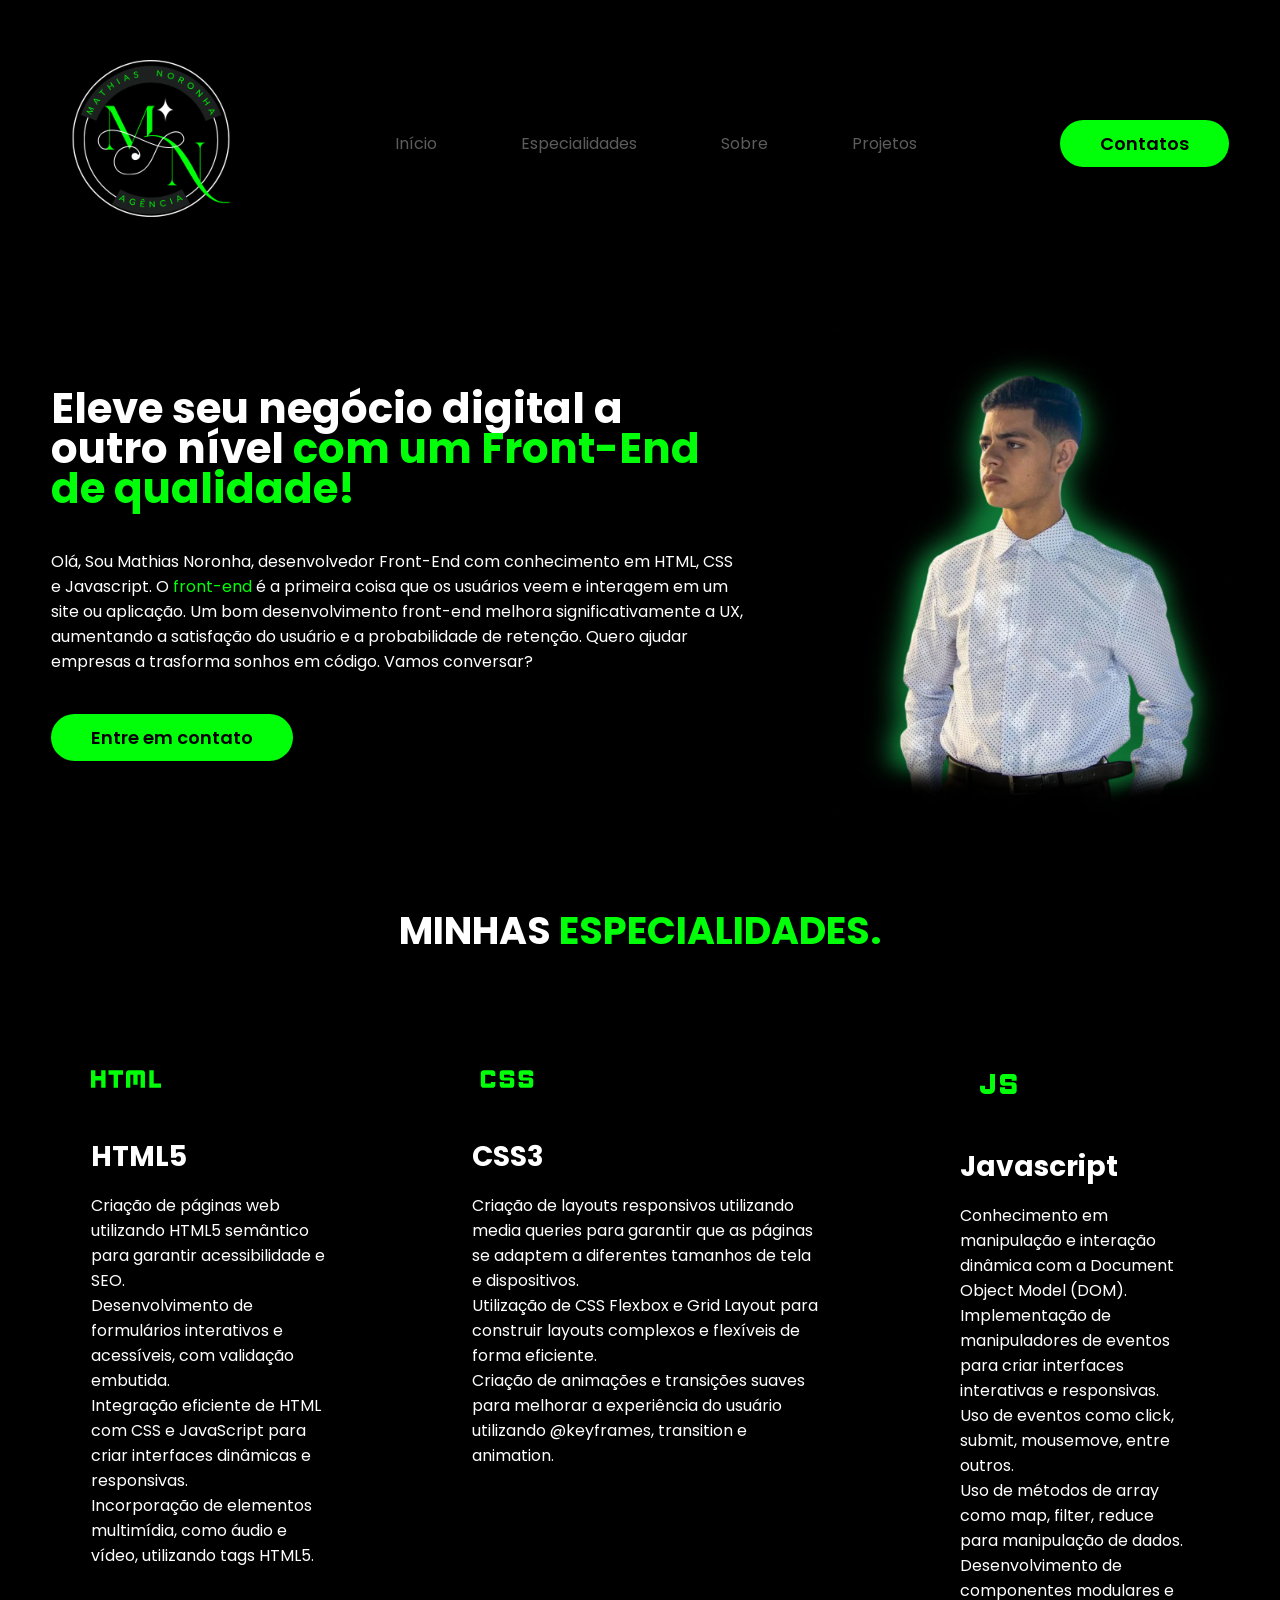
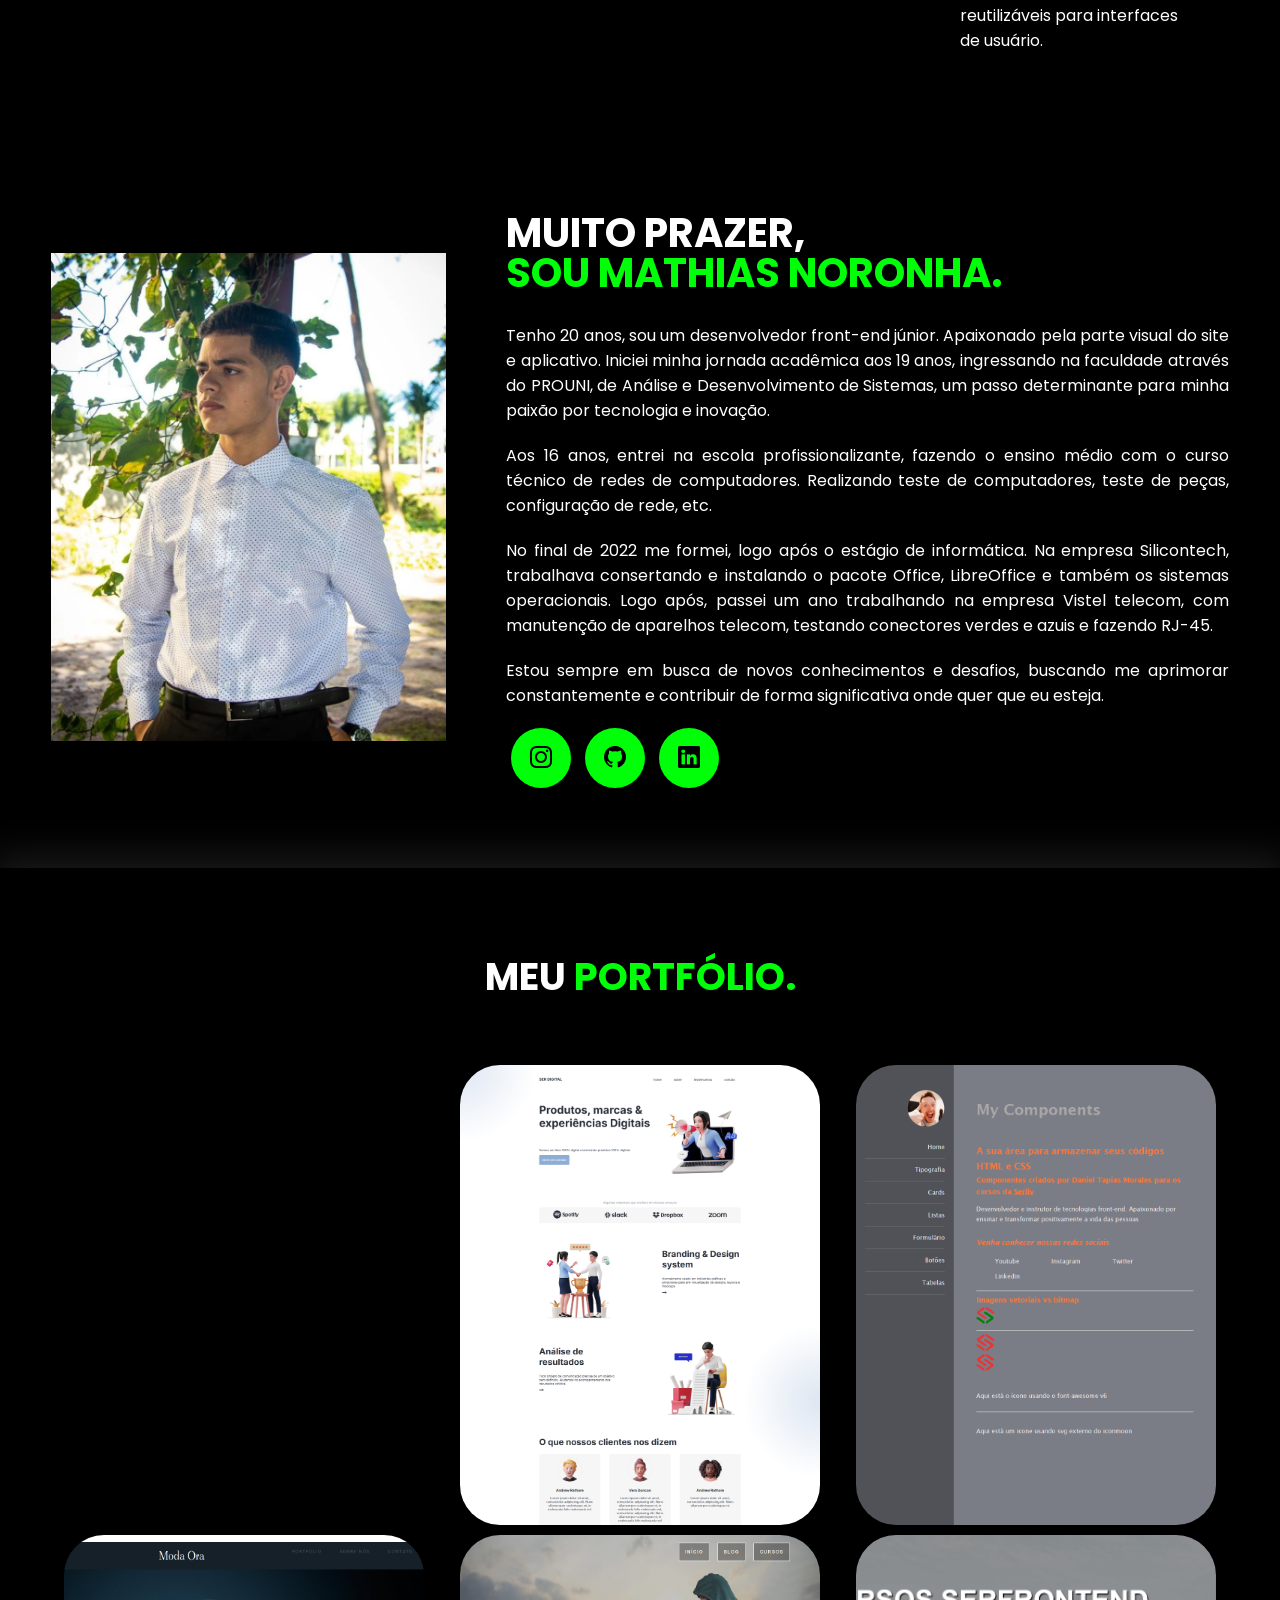
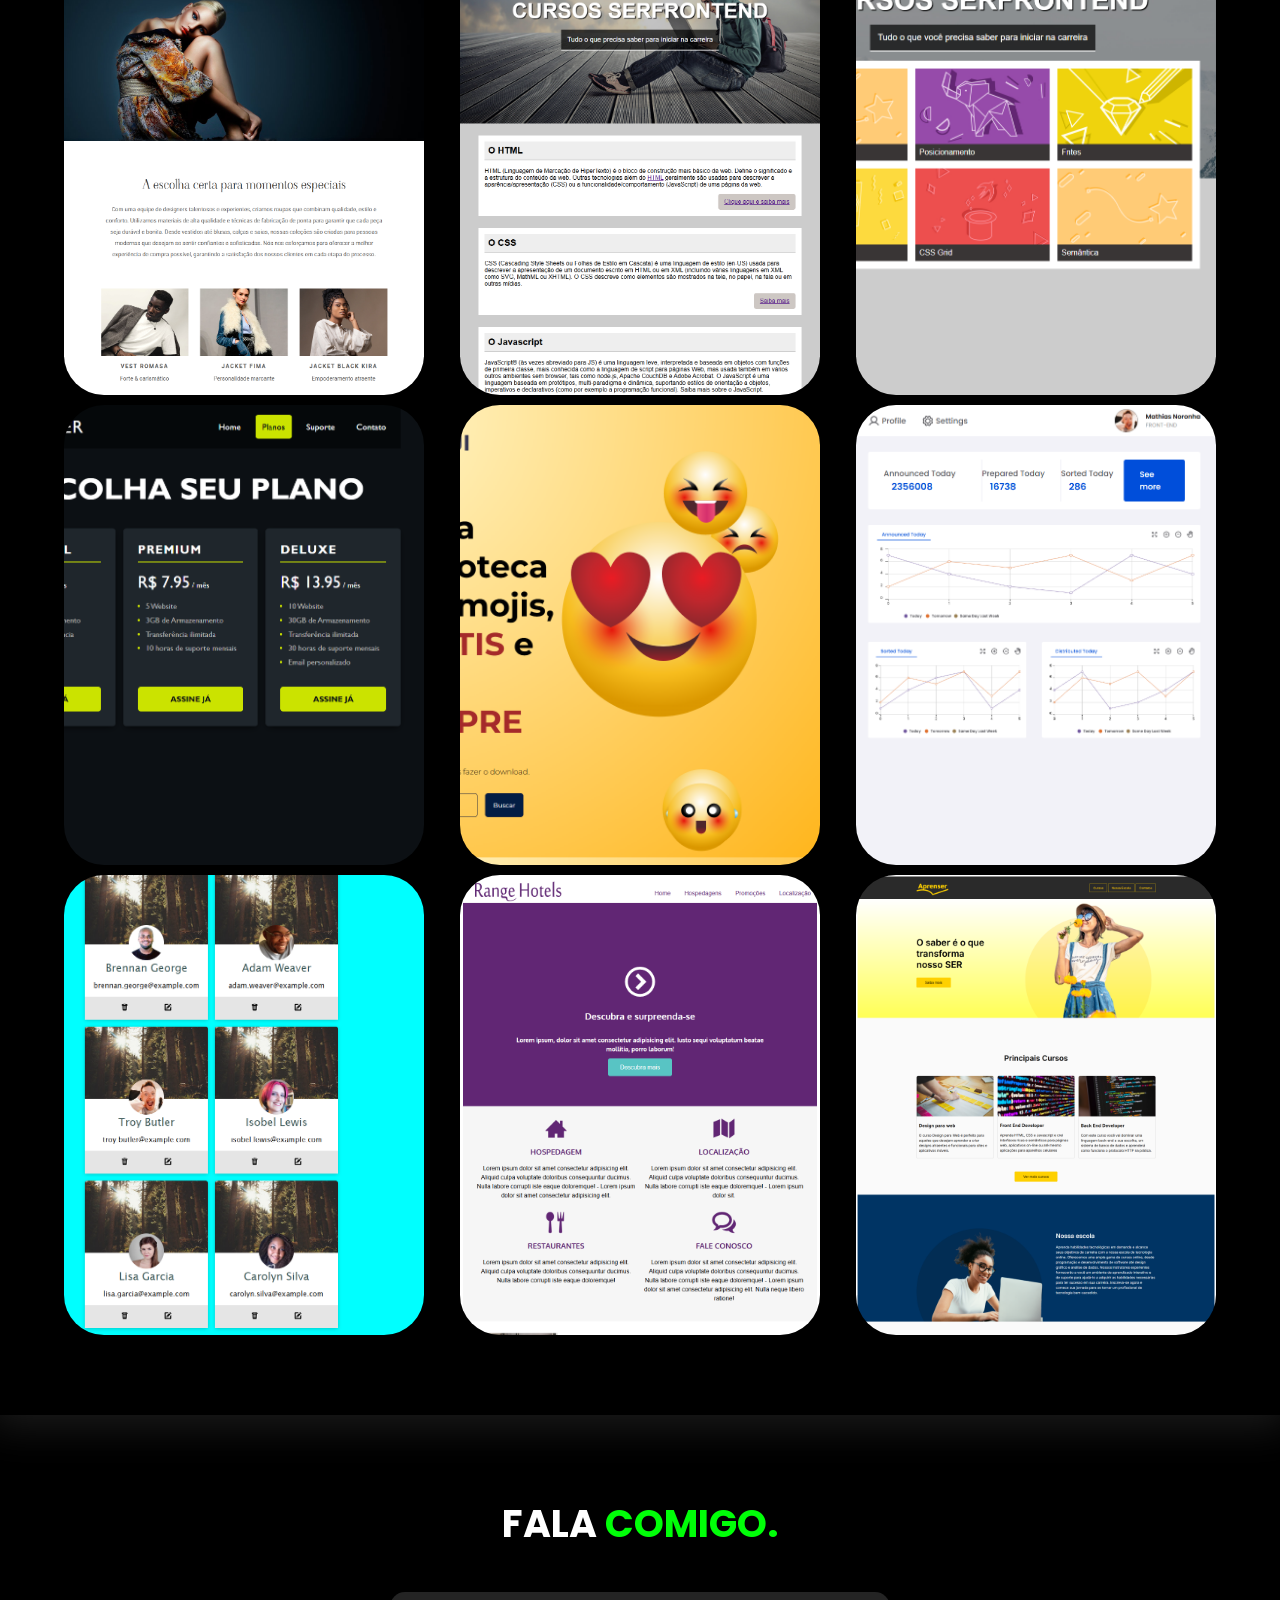
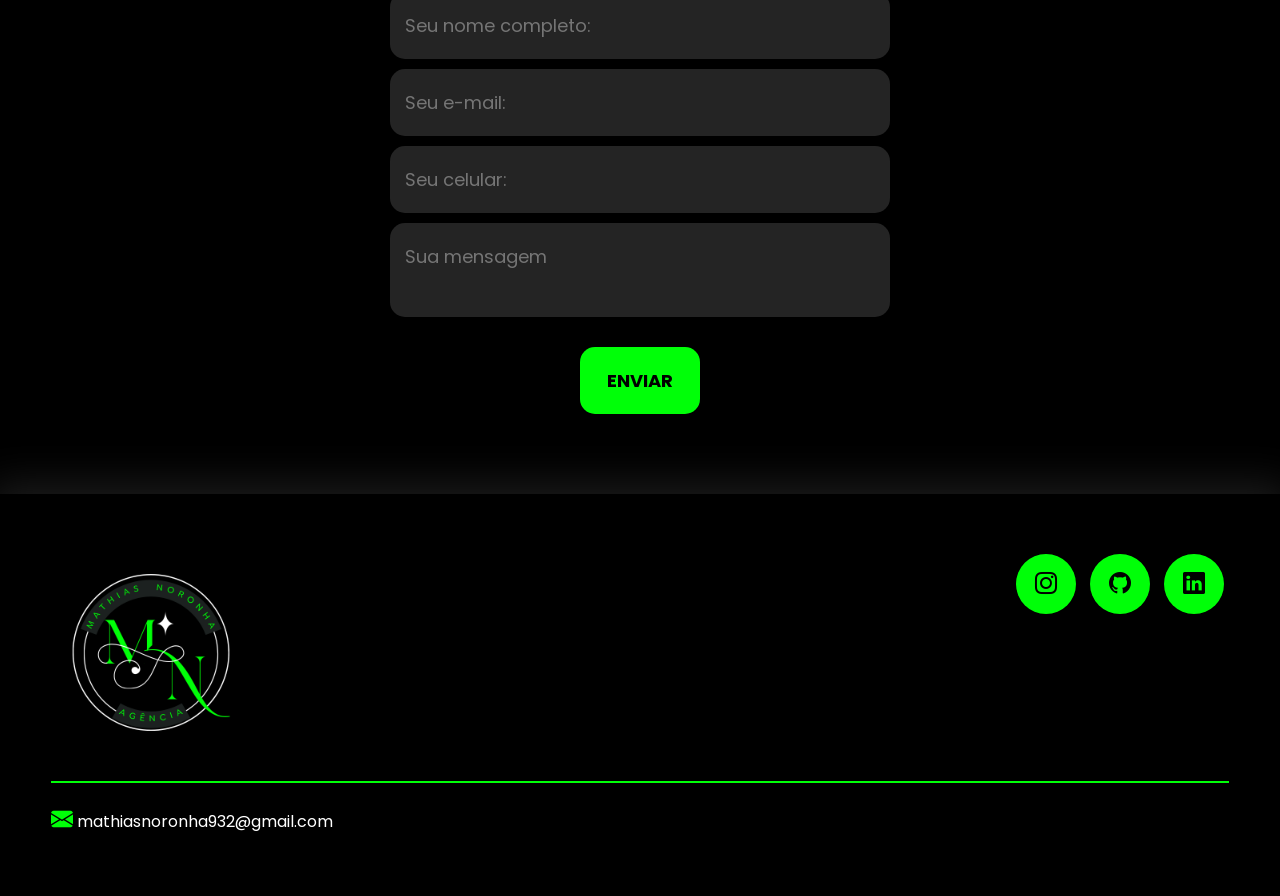
==== Portfólio/index.html @ fa76edb5 "meu portfolio" ====
<!DOCTYPE html>
<html lang="pt-br">
<head>
    <meta charset="UTF-8">
    <meta name="viewport" content="width=device-width, initial-scale=1.0">
    <!-- GOOGLE FONTS -->
    <link rel="preconnect" href="https://fonts.googleapis.com">
    <link rel="preconnect" href="https://fonts.gstatic.com" crossorigin>
    <link href="https://fonts.googleapis.com/css2?family=Poppins:ital,wght@0,100;0,200;0,300;0,400;0,500;0,600;0,700;0,800;0,900;1,100;1,200;1,300;1,400;1,500;1,600;1,700;1,800;1,900&display=swap" rel="stylesheet">
    <!-- FIM GOOGLE FONTES -->
    <!-- BOOTSTRAP ICONS -->
    <link rel="stylesheet" href="https://cdn.jsdelivr.net/npm/bootstrap-icons@1.10.5/font/bootstrap-icons.css">
    <!-- FIM BOOTSTRAP ICONS -->
    <link rel="stylesheet" href="estilo.css">

    <script src="menu.js" defer></script>
    <script src="user.js" defer></script>

    <title>Agência MN</title>
</head>
<body>
    
    <header>
        <div class="interface">
            <div class="logo">
                <a href="index.html#inicio">
                    <img src="images/AgenciaMN.png" width="200" height="200" alt="Logo Agência MN">
                </a>
            </div><!--logo-->

            <nav class="menu-desktop">
                <ul>
                    <li><a href="index.html#inicio">Início</a></li>
                    <li><a href="index.html#especialidades">Especialidades</a></li>
                    <li><a href="index.html#sobre">Sobre</a></li>
                    <li><a href="index.html#projetos">Projetos</a></li>
                </ul>
            </nav>

            <div class="btn-contato">
                <a href="index.html#contato">
                    <button>Contatos</button>
                </a>
            </div><!--btn-contato-->

          <div class="btn-abrir-menu" id="btn-menu">
                <i class="bi bi-list"></i>
            </div>

            <div class="menu-mobile" id="menu-mobile">
                <div class="btn-fechar">
                    <i class="bi bi-x-lg "></i>
                </div>

                <nav>
                    <ul>
                        <li><a href="index.html#inicio">Início</a></li>
                        <li><a href="index.html#especialidades">Especialidades</a></li>
                        <li><a href="index.html#sobre">Sobre</a></li>
                        <li><a href="index.html#projetos">Projetos</a></li>
                        <li><a href="index.html#contato">Contato</a></li>
                    </ul>
                </nav>

            </div><!--menu-mobile-->
            <div class="overlay-menu" id="overlay-menu"></div>
        </div><!--interface-->
    </header>

    <main>
        <section class="topo-do-site" id="inicio">
            <div class="interface">
                <div class="flex">
                    <div class="txt-topo-site">
                        <h1>Eleve seu negócio digital a outro nível<span> com um
                        Front-End de qualidade!</span></h1>
                        <p>Olá, Sou Mathias Noronha, desenvolvedor Front-End com conhecimento em HTML, CSS e Javascript. O <span>front-end</span> é a primeira coisa que os usuários veem e interagem em um site ou aplicação. Um bom desenvolvimento front-end melhora significativamente a UX, aumentando a satisfação do usuário e a probabilidade de retenção. Quero ajudar empresas a trasforma sonhos em código. Vamos conversar?</p>
                        <div class="btn-contato">
                            <a href="index.html#contato">
                                <button>Entre em contato</button>
                            </a>
                        </div>
                    </div><!--txt-topo-site-->

                    <div class="img-topo-site">
                        <img src="images/mathias-noronha-photo.jpg" width="395" height="488" alt="">
                    </div><!--img-topo-site-->
                </div><!--flex-->
            </div><!--interface-->
        </section><!--topo-do-site-->

        <section class="especiliadades" id="especialidades">
            <div class="interface">
                <h2 class="titulo">MINHAS <span>ESPECIALIDADES.</span></h2>
                <div class="flex">
                    <div class="especialidades-box">
                        <svg xmlns="http://www.w3.org/2000/svg" height="70px" viewBox="0 -960 960 960" width="70px" fill="#00FF08"><path d="M0-360v-240h60v80h80v-80h60v240h-60v-100H60v100H0Zm310 0v-180h-70v-60h200v60h-70v180h-60Zm170 0v-200q0-17 11.5-28.5T520-600h180q17 0 28.5 11.5T740-560v200h-60v-180h-40v140h-60v-140h-40v180h-60Zm320 0v-240h60v180h100v60H800Z"/></svg>
                        <h3>HTML5</h3>
                        <p>Criação de páginas web utilizando HTML5 semântico para garantir acessibilidade e SEO.</p>
                        <p>Desenvolvimento de formulários interativos e acessíveis, com validação embutida.</p>
                        <p>Integração eficiente de HTML com CSS e JavaScript para criar interfaces dinâmicas e responsivas.</p>
                        <p>Incorporação de elementos multimídia, como áudio e vídeo, utilizando tags HTML5.</p>

                        
                    </div><!--especialidades-box-->

                    <div class="especialidades-box">
                        <svg xmlns="http://www.w3.org/2000/svg" height="70px" viewBox="0 -960 960 960" width="70px" fill="#00FF08"><path d="M420-360q-17 0-28.5-11.5T380-400v-40h60v20h80v-40H420q-17 0-28.5-11.5T380-500v-60q0-17 11.5-28.5T420-600h120q17 0 28.5 11.5T580-560v40h-60v-20h-80v40h100q17 0 28.5 11.5T580-460v60q0 17-11.5 28.5T540-360H420Zm260 0q-17 0-28.5-11.5T640-400v-40h60v20h80v-40H680q-17 0-28.5-11.5T640-500v-60q0-17 11.5-28.5T680-600h120q17 0 28.5 11.5T840-560v40h-60v-20h-80v40h100q17 0 28.5 11.5T840-460v60q0 17-11.5 28.5T800-360H680Zm-520 0q-17 0-28.5-11.5T120-400v-160q0-17 11.5-28.5T160-600h120q17 0 28.5 11.5T320-560v40h-60v-20h-80v120h80v-20h60v40q0 17-11.5 28.5T280-360H160Z"/></svg>
                        <h3>CSS3</h3>
                        <p>Criação de layouts responsivos utilizando media queries para garantir que as páginas se adaptem a diferentes tamanhos de tela e dispositivos.</p>
                        <p>Utilização de CSS Flexbox e Grid Layout para construir layouts complexos e flexíveis de forma eficiente.</p>
                        <p>Criação de animações e transições suaves para melhorar a experiência do usuário utilizando @keyframes, transition e animation.</p>

                    </div><!--especialidades-box-->

                    <div class="especialidades-box">
                        <svg xmlns="http://www.w3.org/2000/svg" height="80px" viewBox="0 -960 960 960" width="80px" fill="#00FF08"><path d="M300-360q-25 0-42.5-17.5T240-420v-40h60v40h60v-180h60v180q0 25-17.5 42.5T360-360h-60Zm220 0q-17 0-28.5-11.5T480-400v-40h60v20h80v-40H520q-17 0-28.5-11.5T480-500v-60q0-17 11.5-28.5T520-600h120q17 0 28.5 11.5T680-560v40h-60v-20h-80v40h100q17 0 28.5 11.5T680-460v60q0 17-11.5 28.5T640-360H520Z"/></svg>
                        <h3>Javascript</h3>
                        <p>Conhecimento em manipulação e interação dinâmica com a Document Object Model (DOM).</p>
                        <p>Implementação de manipuladores de eventos para criar interfaces interativas e responsivas.</p>
                        <p>Uso de eventos como click, submit, mousemove, entre outros.</p>
                        <p>Uso de métodos de array como map, filter, reduce para manipulação de dados.</p>
                        <p>Desenvolvimento de componentes modulares e reutilizáveis para interfaces de usuário.</p>
                    </div><!--especialidades-box-->
                </div><!--flex-->
            </div><!--interface-->
        </section><!--especiliadades-->

        <section class="sobre" id="sobre">
            <div class="interface">
                <div class="flex">
                    <div class="img-sobre">
                        <img src="images/mathias-noronha.jpg" width="395" height="488" alt="">
                    </div><!--img-sobre-->

                    <div class="txt-sobre">
                        <h2>MUITO PRAZER, <span>SOU MATHIAS NORONHA.</span></h2>
                        <p>Tenho 20 anos, sou um desenvolvedor front-end júnior. Apaixonado pela parte visual do site e aplicativo. Iniciei minha jornada acadêmica aos 19 anos, ingressando na faculdade através do PROUNI, de Análise e Desenvolvimento de Sistemas, um passo determinante para minha paixão por tecnologia e inovação.</p>
                        <p>Aos 16 anos, entrei na escola profissionalizante, fazendo o ensino médio com o curso técnico de redes de computadores. Realizando teste de computadores, teste de peças, configuração de rede, etc.</p>
                        <p>No final de 2022 me formei, logo após o estágio de informática. Na empresa Silicontech, trabalhava consertando e instalando o pacote Office, LibreOffice e também os sistemas operacionais. Logo após, passei um ano trabalhando na empresa Vistel telecom, com manutenção de aparelhos telecom, testando conectores verdes e azuis e fazendo RJ-45.</p>
                        <p>Estou sempre em busca de novos conhecimentos e desafios, buscando me aprimorar constantemente e contribuir de forma significativa onde quer que eu esteja.</p>

                        <div class="btn-social">
                            <a href="https://www.instagram.com/mathiasnoronha/"><button><i class="bi bi-instagram"></i></button></a>
                            <a href="https://github.com/mathiasnoronha"><button><i class="bi bi-github"></i></button></a>
                            <a href="https://www.linkedin.com/in/mathias-noronha-b008a5236"><button><i class="bi bi-linkedin"></i></button></a>
                        </div><!--btn-social-->
                    </div><!--txt-sobre-->
                </div><!--flex-->
            </div><!--interface-->
        </section><!--sobre-->

        <section class="portfolio" id="projetos">
            <div class="interface">
                <h2 class="titulo">MEU <span>PORTFÓLIO.</span></h2>
                <div class="flex flex-card">
                    
                    <div class="img-port" style="background-image: url(images/projeto01.png);"><a href="Projetos/Project Infusion/index.html">
                        <div class="overlay">Projeto 1</div></a>
                    </div>

                    <div class="img-port" style="background-image: url(images/projeto02.png);"><a href="Projetos/ProjetoSerDigital/index.html">
                        <div class="overlay">Projeto 2</div></a>
                    </div>
                    <div class="img-port" style="background-image: url(images/projeto03.png);"><a href="Projetos/ProjetoMyComponents/index.html">
                        <div class="overlay">Projeto 3</div></a>
                    </div>
                    <div class="img-port" style="background-image: url(images/projeto04.png);"><a href="Projetos/ProjetoModaOra/index.html">
                        <div class="overlay">Projeto 4</div></a>
                    </div>
                    <div class="img-port" style="background-image: url(images/projeto05.png);"><a href="Projetos/projetoCSS/index.html">
                        <div class="overlay">Projeto 5</div></a>
                    </div>
                    <div class="img-port" style="background-image: url(images/projeto06.png);"><a href="Projetos/ProjetoCSS-flexbox/index.html">
                        <div class="overlay">Projeto 6</div></a>
                    </div>
                    <div class="img-port" style="background-image: url(images/projeto07.png);"><a href="Projetos/projeto price cards/index.html">
                        <div class="overlay">Projeto 07</div></a>
                    </div>
                    <div class="img-port" style="background-image: url(images/projeto08.png);"><a href="Projetos/Projeto Emoji/index.html">
                        <div class="overlay">Projeto 08</div></a>
                    </div>
                    <div class="img-port" style="background-image: url(images/projeto09.png);"><a href="Projetos/Projeto-dashboard/index.html">
                        <div class="overlay">Projeto 9</div></a>
                    </div>
                    <div class="img-port" style="background-image: url(images/projeto10.png);"><a href="Projetos/projeto_contatos/index.html">
                        <div class="overlay">Projeto 7</div></a>
                    </div>
                    <div class="img-port" style="background-image: url(images/projeto11.png);"><a href="Projetos/Projeto_AngelsHostels/index.html">
                        <div class="overlay">Projeto 8</div></a>
                    </div>
                    
                    <div class="img-port" style="background-image: url(images/projeto12.png);"><a href="Projetos/Projeto Aprenser/index.html">
                        <div class="overlay">Projeto 12</div></a>
                    </div>
                    

                </div><!--flex-->
            </div><!--interface-->
        </section><!--portfolio-->

        <section class="formulario" id="contato">
            <div class="interface">
                <h2 class="titulo">FALA <span>COMIGO.</span></h2>

                <form action="" method="post" id="form">
                    <input type="text" name="name" id="name" placeholder="Seu nome completo:" required>
                    <input type="email" name="email" id="email" placeholder="Seu e-mail:" required>
                    <input type="number" name="number" id="number" placeholder="Seu celular:">
                    <textarea name="textarea" id="textarea" placeholder="Sua mensagem" required></textarea>
                    <div class="btn-enviar"><input type="submit" value="ENVIAR" id="submitBtn"></div>
                </form>
            </div><!--interface-->
        </section><!--formulario-->

    </main>

    <footer>
        <div class="interface">
            <div class="line-footer">
                <div class="flex">
                    <div class="logo-footer">
                        <img src="images/AgenciaMN.png" width="200" height="200" alt="Logotipo Agência MN">
                    </div><!--logo-footer-->
                    <div class="btn-social">
                        <a href="https://www.instagram.com/mathiasnoronha/"><button><i class="bi bi-instagram"></i></button></a>
                        <a href="https://github.com/mathiasnoronha"><button><i class="bi bi-github"></i></button></a>
                        <a href="https://www.linkedin.com/in/mathias-noronha-b008a5236"><button><i class="bi bi-linkedin"></i></button></a>
                    </div><!--btn-social-->
                </div>
            </div><!--line-footer-->

            <div class="line-footer borda">
                <p><i class="bi bi-envelope-fill"></i> <a href="https://mail.google.com/mail/u/0/?tab=rm&ogbl#inbox">mathiasnoronha932@gmail.com</a></p>
            </div><!--line-footer-->
        </div><!--interface-->
    </footer>
</body>
</html>
---- Portfólio/estilo.css ----
/* ESTILO GERAL */
* {
    margin: 0;
    padding: 0;
    box-sizing: border-box;
    font-family: 'Poppins', sans-serif;
}


a {
    text-decoration: none;
    color: #fff;
}

body {
    background-color: #000;
    height: 100vh;
}

.interface {
    max-width: 1280px;
    margin: 0 auto;
}

.flex {
    display: flex;
    gap: 10px
}

.flex-card{
    flex-wrap: wrap;
}

.btn-contato button {
    padding: 10px 40px;
    font-size: 18px;
    font-weight: 600;
    background-color: #00FF08;
    border: 0;
    border-radius: 30px;
    cursor: pointer;
    transition: .2s;
}

h2.titulo {
    color: #fff;
    font-size: 38px;
    text-align: center;
}

h2.titulo span{
    color: #00FF08;
}

span {
    color: #00FF08;
}

button:hover,
form .btn-enviar input:hover {
    box-shadow: 0px 0px 8px #00ff08;
    transform: scale(1.05);
}

/* ESTILO DO CABEÇALHO */
header {
    padding: 40px 4%;
}

header>.interface {
    display: flex;
    align-items: center;
    justify-content: space-between;
}

header a {
    color: #5c5c5c;
    text-decoration: none;
    display: inline-block;
    transition: .2s;
}

header nav.menu-desktop a:hover {
    color: #fff;
    transform: scale(1.05);
}

header nav ul {
    list-style-type: none;
}

header nav.menu-desktop ul li {
    display: inline-block;
    padding: 0 40px;
}

/* ESTILO DO MENU MOBILE */

.btn-abrir-menu i{
    color: #00FF08;
    font-size: 40px;
}

.btn-abrir-menu {
    display: none;
}

.menu-mobile{
    background-color: #000;
    height: 100vh;
    position: fixed;
    top: 0;
    right: 0;
    z-index: 99999;
    width: 0%;
    overflow: hidden;
    transition: .5s;
}

.menu-mobile.abrir-menu{
    width: 70%;
}

.menu-mobile.abrir-menu ~ .overlay-menu{
    display: block;
}


.menu-mobile .btn-fechar {
    padding: 20px 5%;
}

.menu-mobile .btn-fechar i{
    color: #00FF08;
    font-size: 30px;
}

.menu-mobile nav ul{
    text-align: right;
}

.menu-mobile nav ul li a{
    color: #fff;
    font-size: 20px;
    font-weight: 300;
    padding: 20px 8%;
    display: block;
}   

.menu-mobile nav ul li a:hover{
    background-color: #00FF08;
    color: #000;
}

.overlay-menu{
    background-color: #000000df;
    width: 100%;
    height: 100%;
    position: fixed;
    top: 0;
    left: 0;
    z-index: 88888;
    display: none;
}

/* ESTILO DO TOPO DO SITE */
section.topo-do-site {
    padding: 40px 4%;
}

section.topo-do-site .flex {
    align-items: center;
    justify-content: center;
    gap: 90px;
}

.topo-do-site h1 {
    color: #fff;
    font-size: 42px;
    line-height: 40px;
}

.topo-do-site .txt-topo-site h1 span {
    color: #00FF08;
}

.topo-do-site .txt-topo-site p {
    color: #fff;
    margin: 40px 0;
}

.topo-do-site .img-topo-site img {
    position: relative;
    animation: flutuar 2s ease-in-out infinite alternate;
}


@keyframes flutuar {
    0% {
        top: 0;
    }

    100% {
        top: 30px;
    }
}

/* ESTILO DAS ESPECIALIDADES */
section.especiliadades {
    padding: 40px 4%;
}

section.especiliadades .flex {
    gap: 60px;
}

.especiliadades .especialidades-box {
    color: #fff;
    padding: 40px;
    border-radius: 20px;
    margin-top: 45px;
    transition: .2s;
}

.especiliadades .especialidades-box:hover {
    transform: scale(1.05);
    box-shadow: 0 0 20px #ffffff78;
}

.especiliadades .especialidades-box i {
    font-size: 70px;
    color: #00FF08;
}

.especiliadades .especialidades-box h3 {
    font-size: 28px;
    margin: 15px 0;
}

/* ESTILO DO SOBRE */
section.sobre {
    padding: 80px 4%;
}

section.sobre .flex {
    align-items: center;
    gap: 60px;
}

.sobre .txt-sobre {
    color: #fff;
}

.sobre .txt-sobre h2 {
    font-size: 40px;
    line-height: 40px;
    margin-bottom: 30px;
}

.sobre .txt-sobre h2 span {
    color: #00FF08;
    display: block;
}

.sobre .txt-sobre p {
    margin: 20px 0;
    text-align: justify;
}

.btn-social button {
    width: 60px;
    height: 60px;
    border-radius: 50%;
    border: none;
    background-color: #00FF08;
    font-size: 22px;
    cursor: pointer;
    margin: 0 5px;
    transition: .2s;
}

/* ESTILO DO PORTFÓLIO */
section.portfolio {
    padding: 80px 4%;
    box-shadow: 0 0 40px 10px #ffffff1d;
}

section.portfolio .flex {
    justify-content: space-around;
    margin-top: 60px;
}

.img-port {
    width: 360px;
    height: 460px;
    background-size: cover;
    background-position: 100% 0%;
    transition: 8s;
    cursor: pointer;
    border-radius: 40px;
    position: relative;
}

.img-port:hover {
    background-position: 100% 100%;
}

.overlay {
    position: absolute;
    top: 0;
    left: 0;
    width: 100%;
    height: 100%;
    background-color: #000000b8;
    border-radius: 40px;
    display: flex;
    align-items: center;
    justify-content: center;
    font-size: 24px;
    font-weight: 600;
    color: #fff;
    opacity: 0;
    transition: .5s;
}

.overlay:hover {
    opacity: 1;
}

/* ESTILO DO FORMULÁRIO DE CONTATO */
section.formulario {
    padding: 80px 4%;
}

form {
    max-width: 500px;
    margin: 0 auto;
    display: flex;
    justify-content: center;
    flex-direction: column;
    gap: 10px;
    margin-top: 40px;
}

form input,
form textarea {
    width: 100%;
    background-color: #242424;
    border: 0;
    outline: 0;
    padding: 20px 15px;
    border-radius: 15px;
    color: #fff;
    font-size: 18px;
}

form textarea {
    resize: none;
    max-height: 200px;
}

form .btn-enviar {
    margin-top: 20px;
    text-align: center;
}

form .btn-enviar input {
    width: 120px;
    background-color: #00FF08;
    color: #000;
    font-weight: 700;
    cursor: pointer;
    transition: .2s;
}

/* ESTILO DO RODAPÉ */

footer {
    padding: 40px 4%;
    box-shadow: 0 0 40px 10px #ffffff1d;
}

footer .flex {
    justify-content: space-between;
}

footer .line-footer {
    padding: 20px 0;
}

.borda {
    border-top: 2px solid #00FF08;
}

footer .line-footer p i {
    color: #00FF08;
    font-size: 22px;
}

footer .line-footer p a {
    color: #fff;
}

@media screen and (max-width: 1020px) {

    /* CLASSES GERAIS */

    .btn-abrir-menu{
        display: block;
    }
    .flex {
        flex-direction: column;
    }

    .topo-do-site .flex{
        flex-direction: column-reverse;
    }

    h2.titulo {
        font-size: 34px;
        line-height: 30px;
    }

    /* CABEÇALHO */
    .menu-desktop,
    .btn-contato {
        display: none;
    }

    /* TOPO DO SITE */

    section.topo-do-site .flex {
        gap: 40px;
    }

    section.topo-do-site {
        padding: 20px 8%;
    }

    .topo-do-site h1 {
        font-size: 30px;
    }

    .topo-do-site .img-topo-site img {
        width: 100%;
    }

    /* ESPECIALIDADES */
    section.especiliadades {
        padding: 40px 8%;
    }

    /* SOBRE */
    section.sobre {
        padding: 80px 8%;
    }

    .sobre .txt-sobre h2 {
        font-size: 34px;
        line-height: 35px;
        text-align: center;
    }
    
    .btn-social{
        text-align: center;
    }

    .img-sobre img{
        width: 100%;
    }

    /* PORTFÓLIO */
    section.portfolio {
        padding: 80px 8%;
    }

    .img-port {
        width: 100%;
        max-width: 360px;
        margin: 0 auto;
    }
    
    section.portfolio .flex {
       gap: 60px;
    }

    /* RODAPÉ */
    footer .flex {
        flex-direction: column;
        gap: 30px;
    }

    footer .line-footer {
        text-align: center;
    }
}
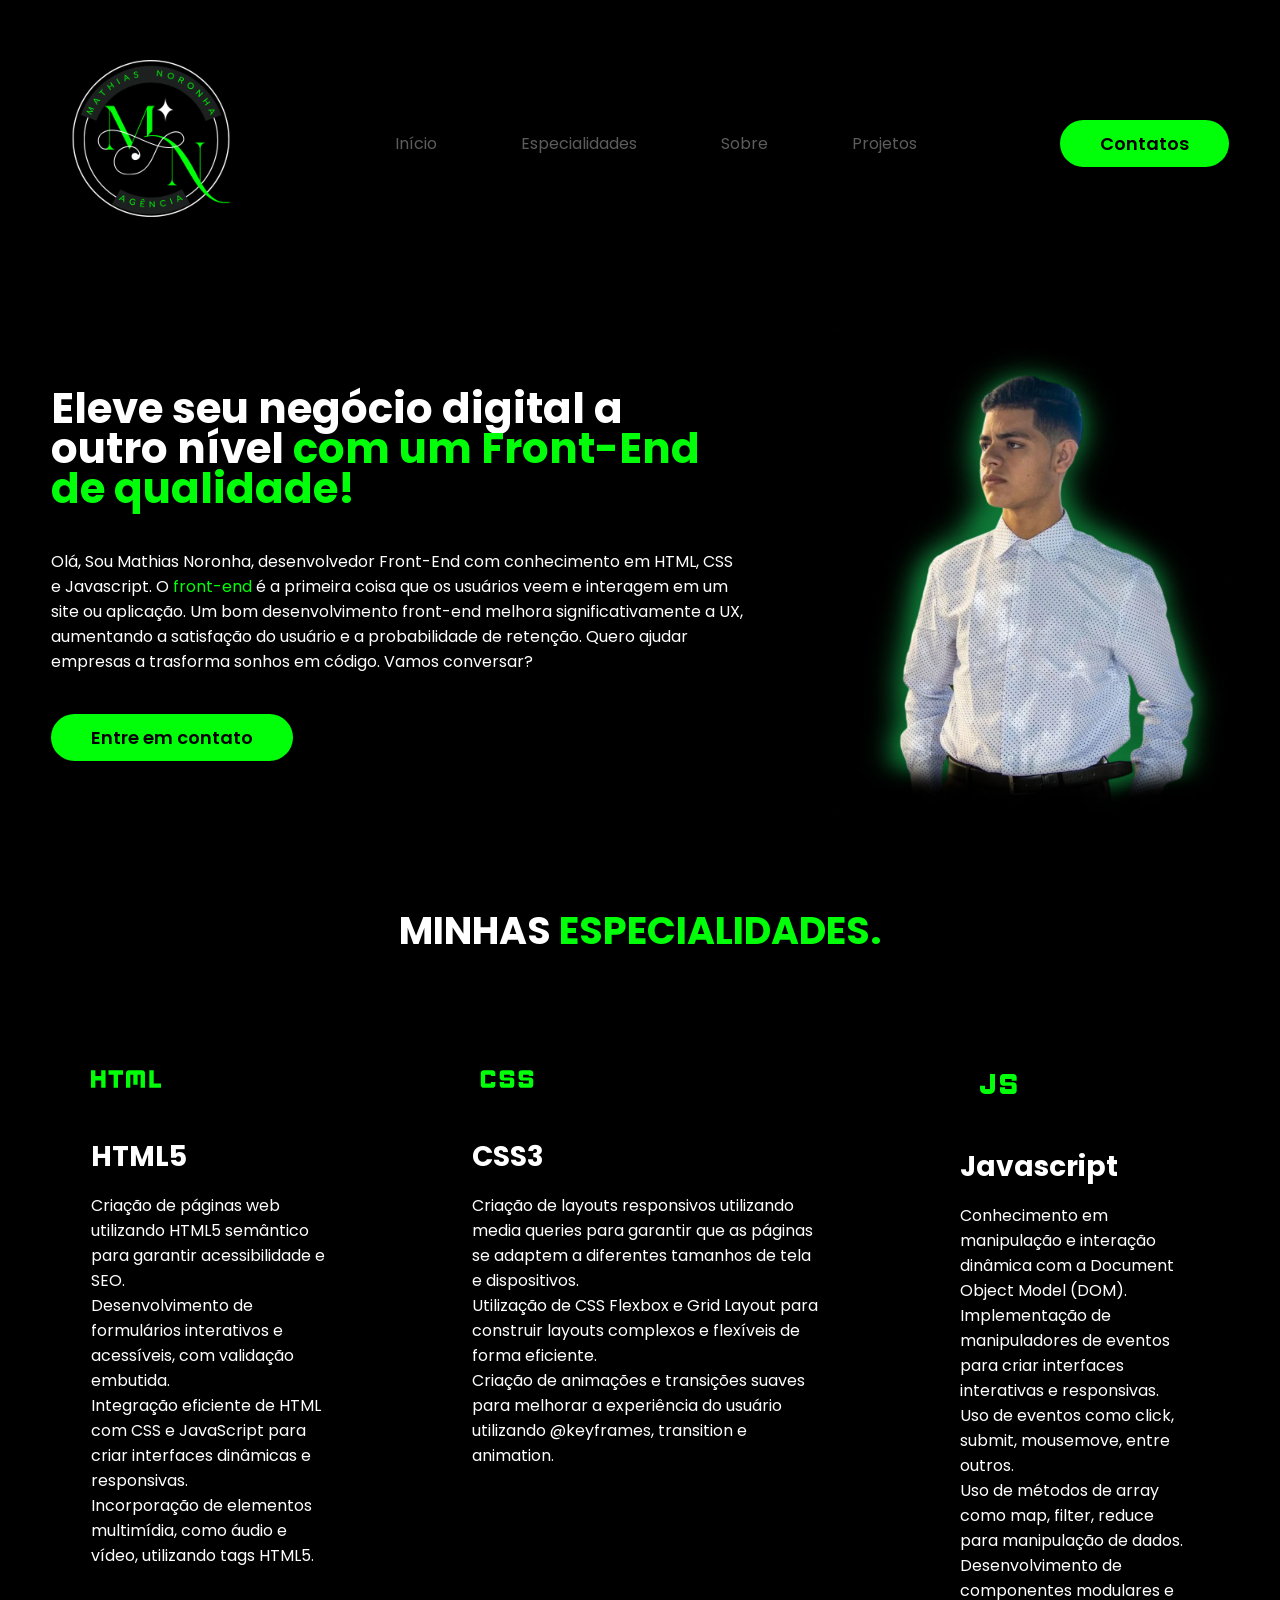
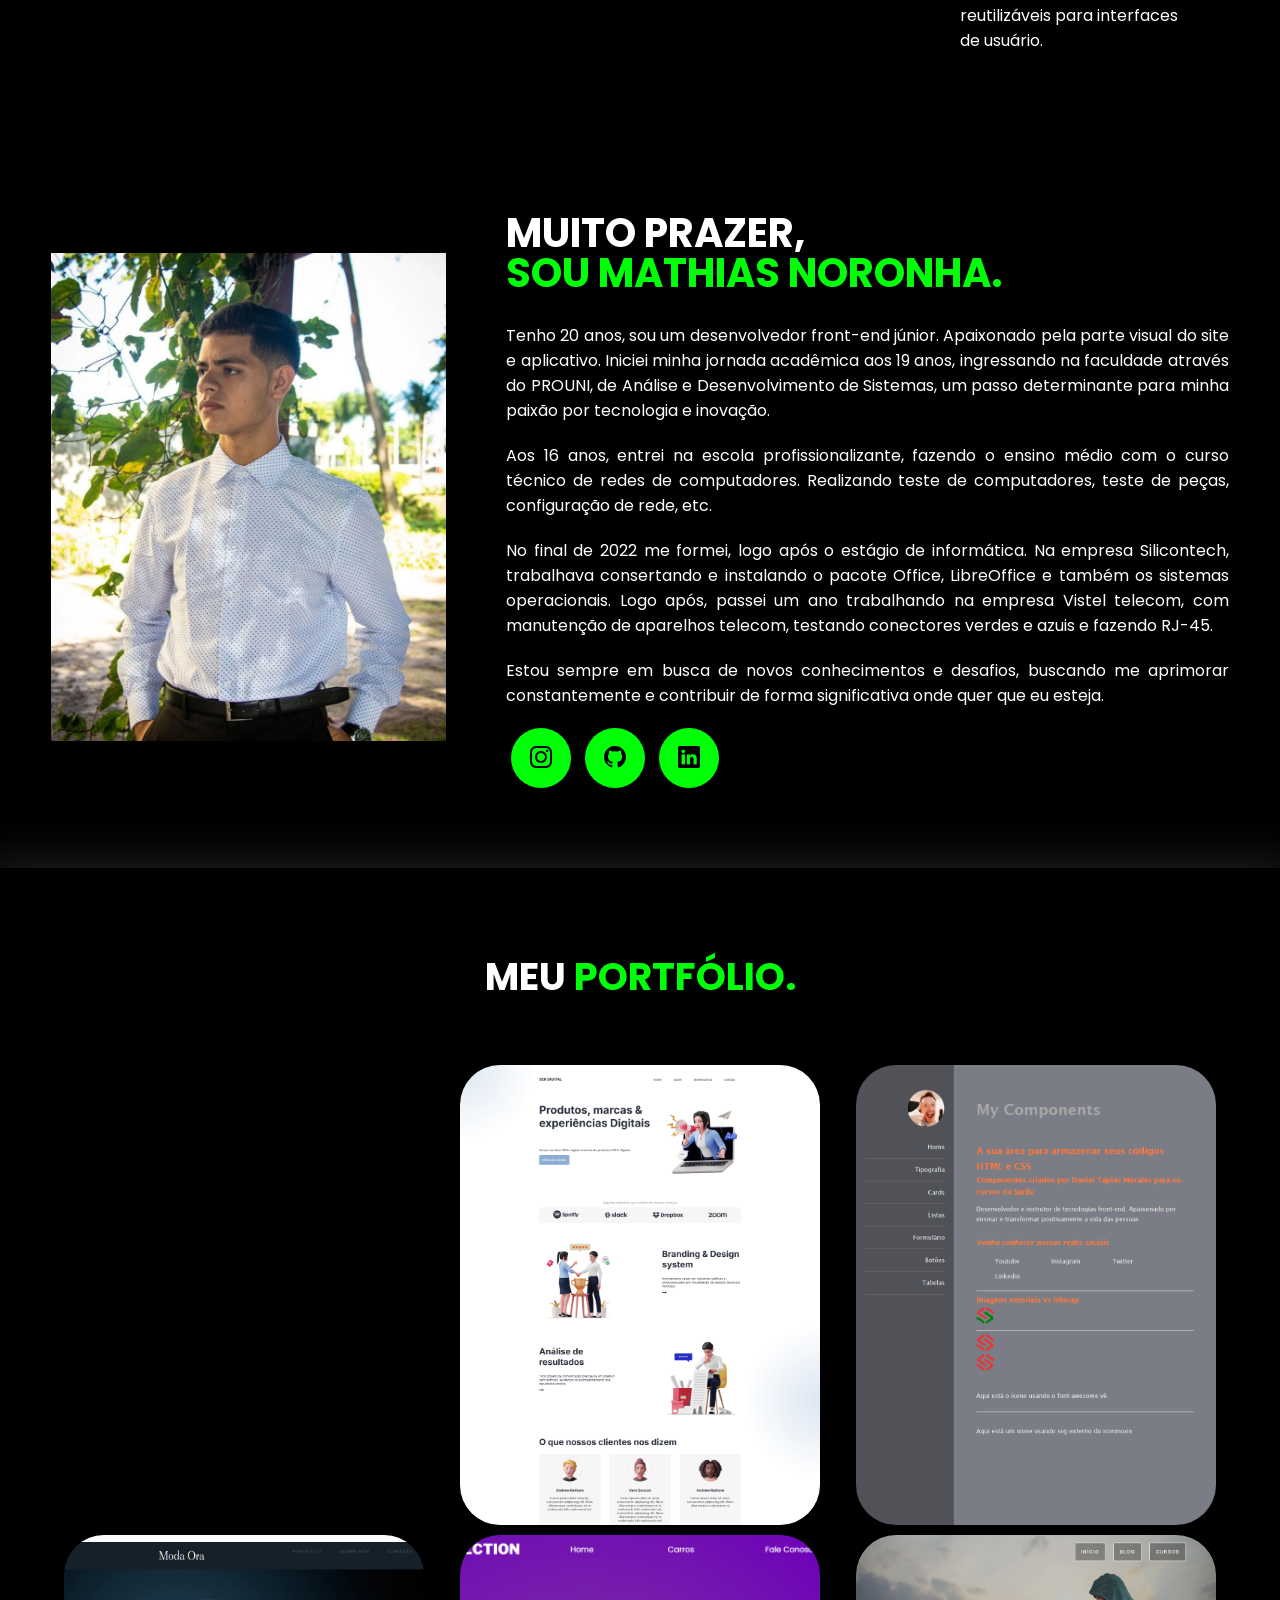
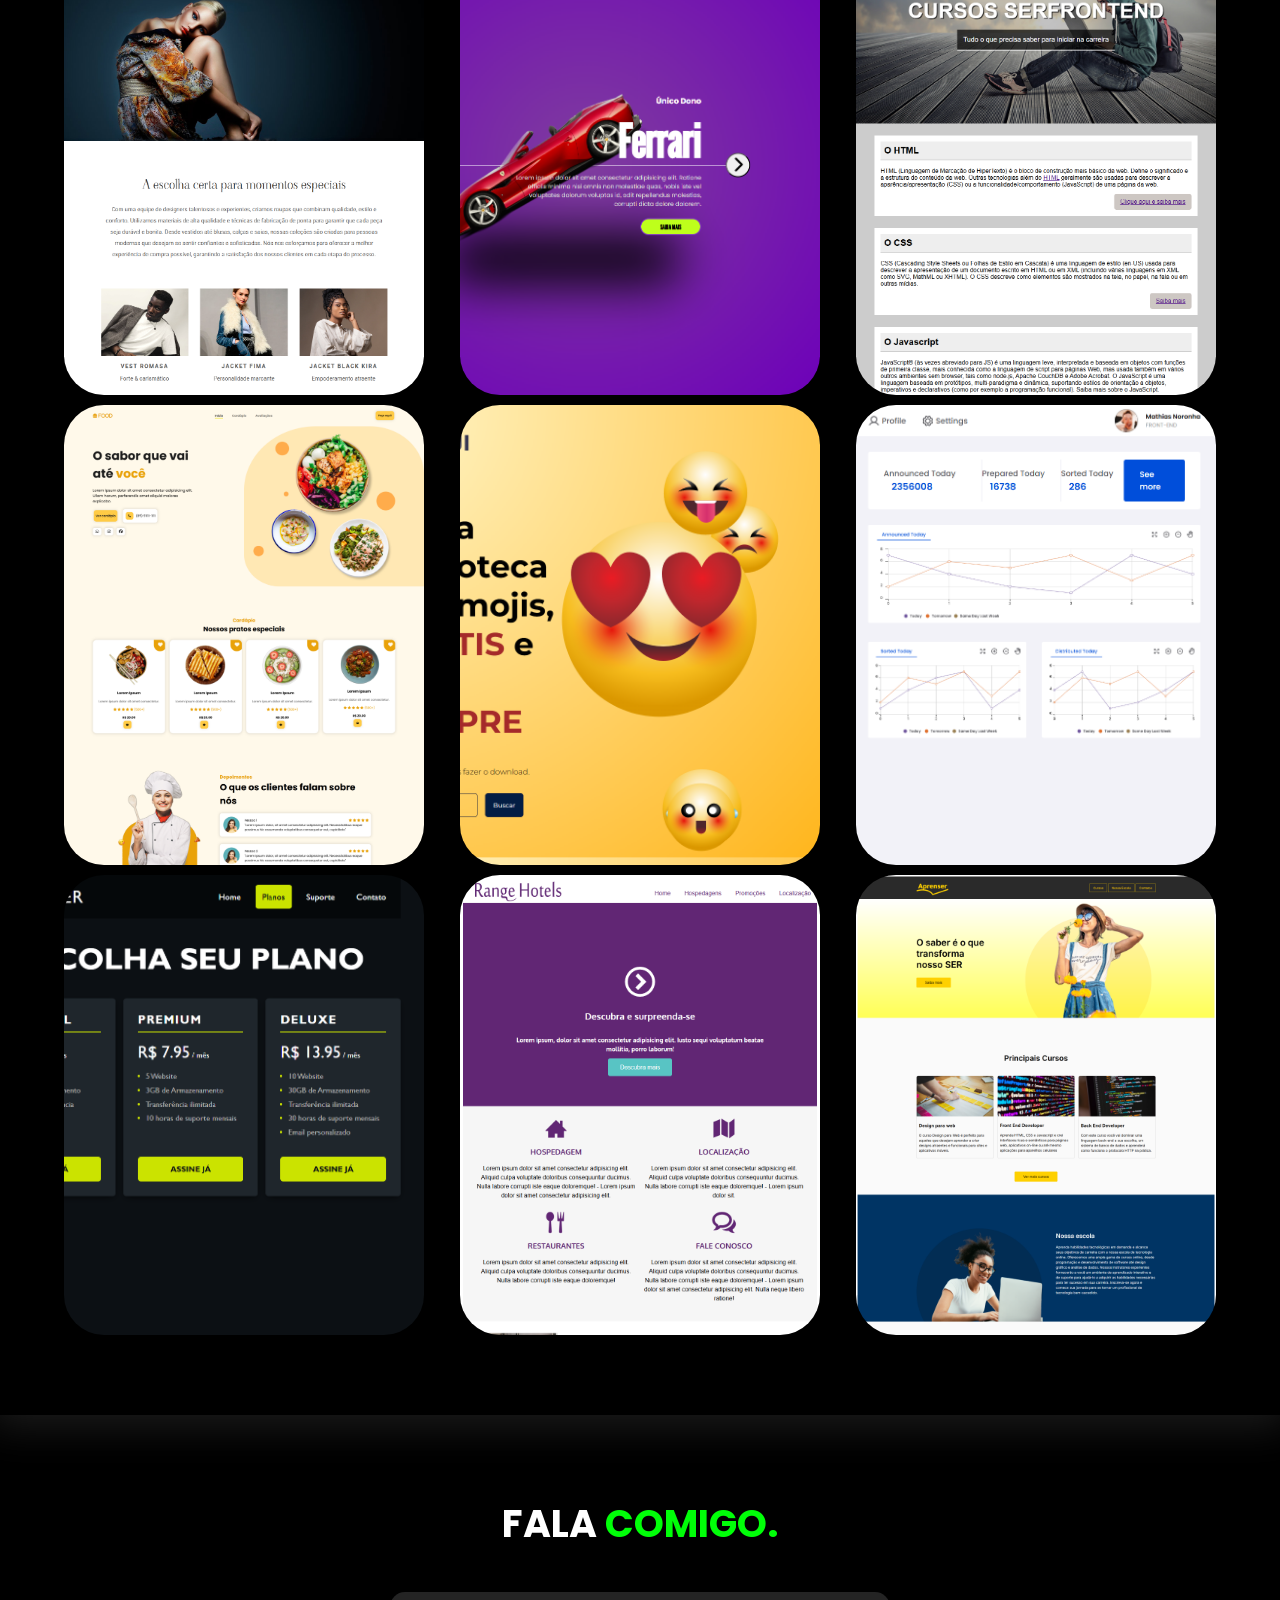
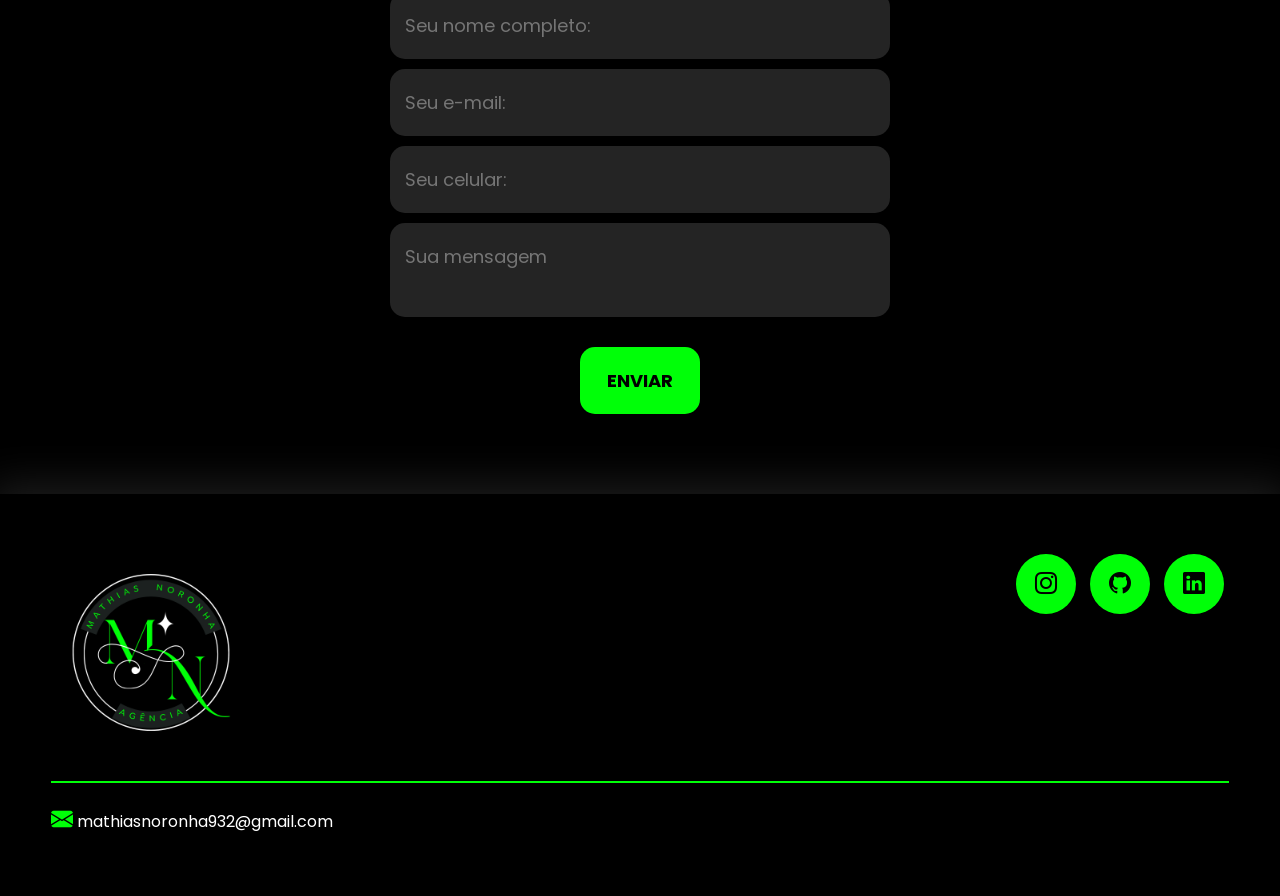
==== commit d1d36066: "commit inicial" ====
--- a/Portfólio/index.html
+++ b/Portfólio/index.html
@@ -156,40 +156,39 @@
                 <div class="flex flex-card">
                     
                     <div class="img-port" style="background-image: url(images/projeto01.png);"><a href="Projetos/Project Infusion/index.html">
-                        <div class="overlay">Projeto 1</div></a>
+                        <div class="overlay">Projeto 01</div></a>
                     </div>
 
                     <div class="img-port" style="background-image: url(images/projeto02.png);"><a href="Projetos/ProjetoSerDigital/index.html">
-                        <div class="overlay">Projeto 2</div></a>
+                        <div class="overlay">Projeto 02</div></a>
                     </div>
                     <div class="img-port" style="background-image: url(images/projeto03.png);"><a href="Projetos/ProjetoMyComponents/index.html">
-                        <div class="overlay">Projeto 3</div></a>
+                        <div class="overlay">Projeto 03</div></a>
                     </div>
                     <div class="img-port" style="background-image: url(images/projeto04.png);"><a href="Projetos/ProjetoModaOra/index.html">
-                        <div class="overlay">Projeto 4</div></a>
-                    </div>
-                    <div class="img-port" style="background-image: url(images/projeto05.png);"><a href="Projetos/projetoCSS/index.html">
-                        <div class="overlay">Projeto 5</div></a>
-                    </div>
-                    <div class="img-port" style="background-image: url(images/projeto06.png);"><a href="Projetos/ProjetoCSS-flexbox/index.html">
-                        <div class="overlay">Projeto 6</div></a>
-                    </div>
-                    <div class="img-port" style="background-image: url(images/projeto07.png);"><a href="Projetos/projeto price cards/index.html">
+                        <div class="overlay">Projeto 04</div></a>
+                    </div>
+                    <div class="img-port" style="background-image: url(images/projeto05.png);"><a href="Projetos/Projeto Carros/index.html">
+                        <div class="overlay">Projeto 05</div></a>
+                    </div>
+                    <div class="img-port" style="background-image: url(images/projeto06.png);"><a href="Projetos/projetoCSS/index.html">
+                        <div class="overlay">Projeto 06</div></a>
+                    </div>
+                    <div class="img-port" style="background-image: url(images/projeto07.png);"><a href="Projetos/Projeto_Food/index.html">
                         <div class="overlay">Projeto 07</div></a>
                     </div>
                     <div class="img-port" style="background-image: url(images/projeto08.png);"><a href="Projetos/Projeto Emoji/index.html">
                         <div class="overlay">Projeto 08</div></a>
                     </div>
                     <div class="img-port" style="background-image: url(images/projeto09.png);"><a href="Projetos/Projeto-dashboard/index.html">
-                        <div class="overlay">Projeto 9</div></a>
-                    </div>
-                    <div class="img-port" style="background-image: url(images/projeto10.png);"><a href="Projetos/projeto_contatos/index.html">
-                        <div class="overlay">Projeto 7</div></a>
+                        <div class="overlay">Projeto 09</div></a>
+                    </div>
+                    <div class="img-port" style="background-image: url(images/projeto10.png);"><a href="Projetos/projeto price cards/index.html">
+                        <div class="overlay">Projeto 10</div></a>
                     </div>
                     <div class="img-port" style="background-image: url(images/projeto11.png);"><a href="Projetos/Projeto_AngelsHostels/index.html">
-                        <div class="overlay">Projeto 8</div></a>
-                    </div>
-                    
+                        <div class="overlay">Projeto 11</div></a>
+                    </div>
                     <div class="img-port" style="background-image: url(images/projeto12.png);"><a href="Projetos/Projeto Aprenser/index.html">
                         <div class="overlay">Projeto 12</div></a>
                     </div>
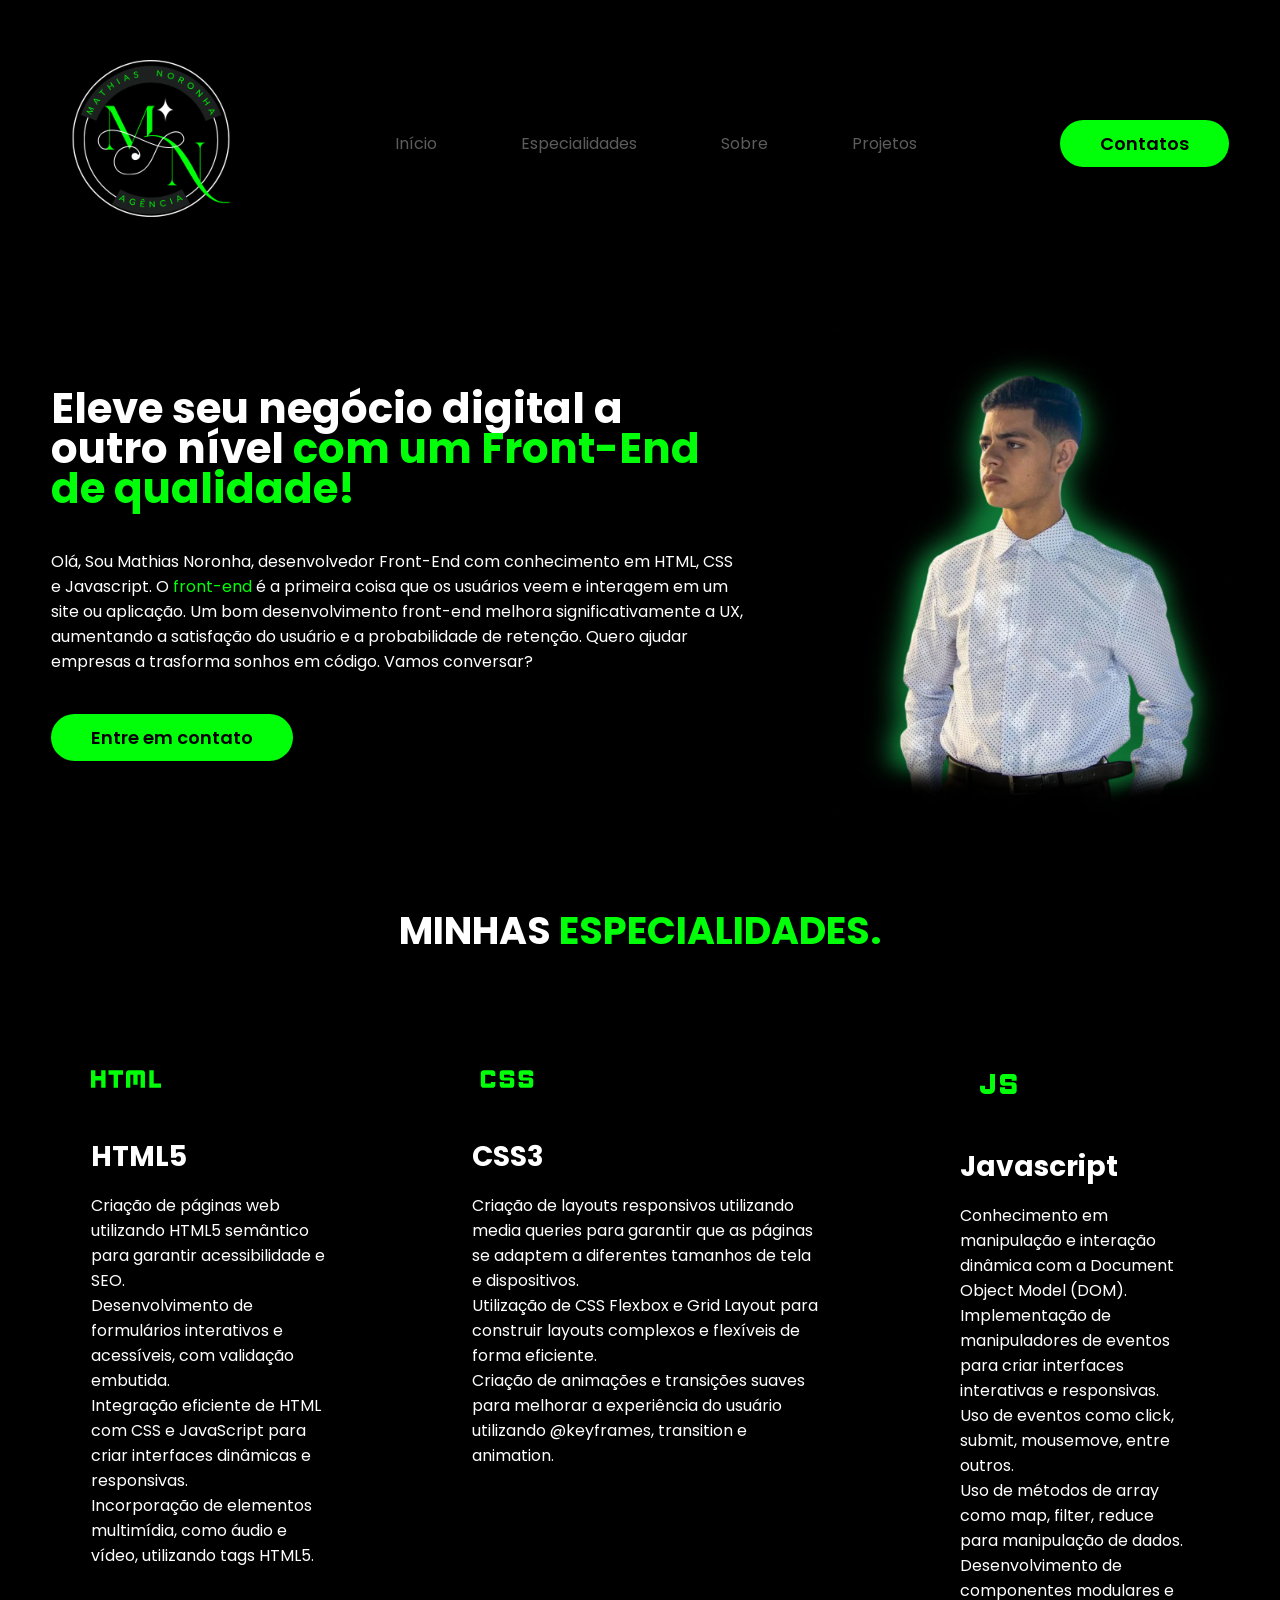
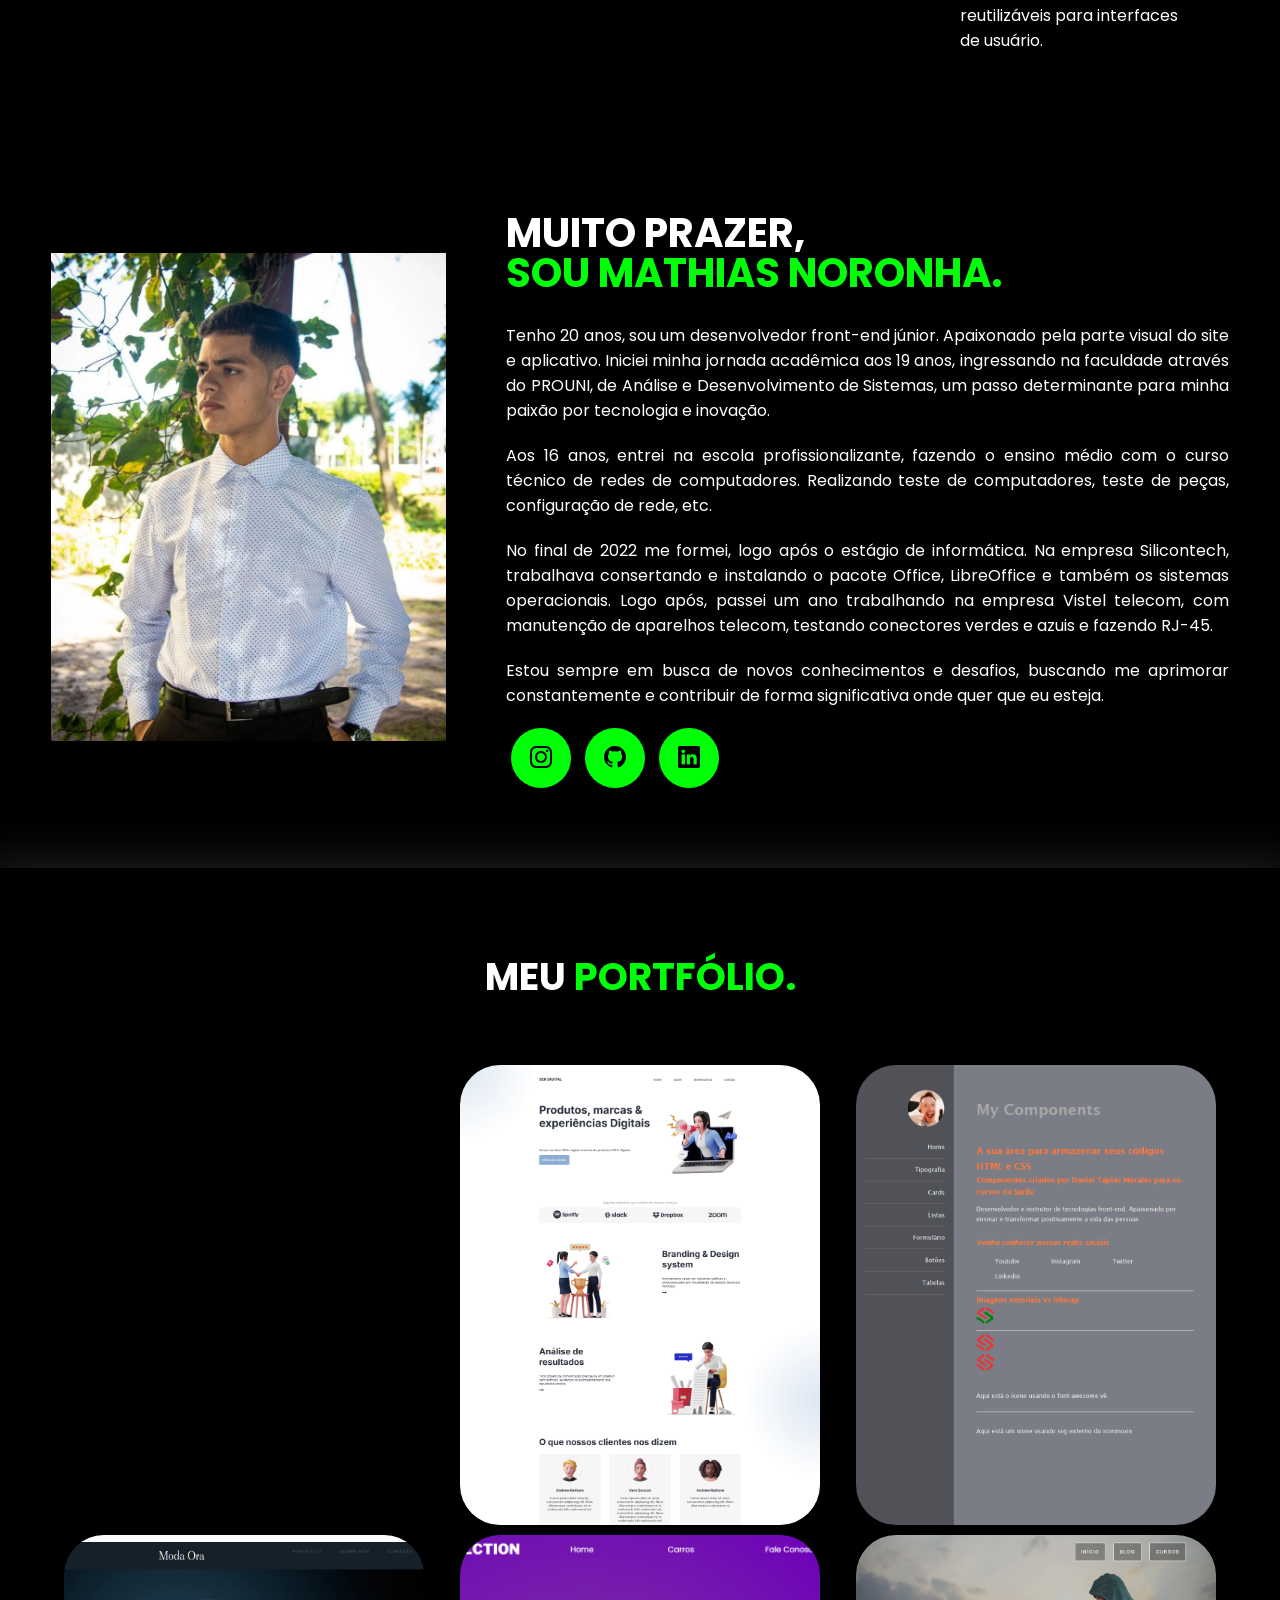
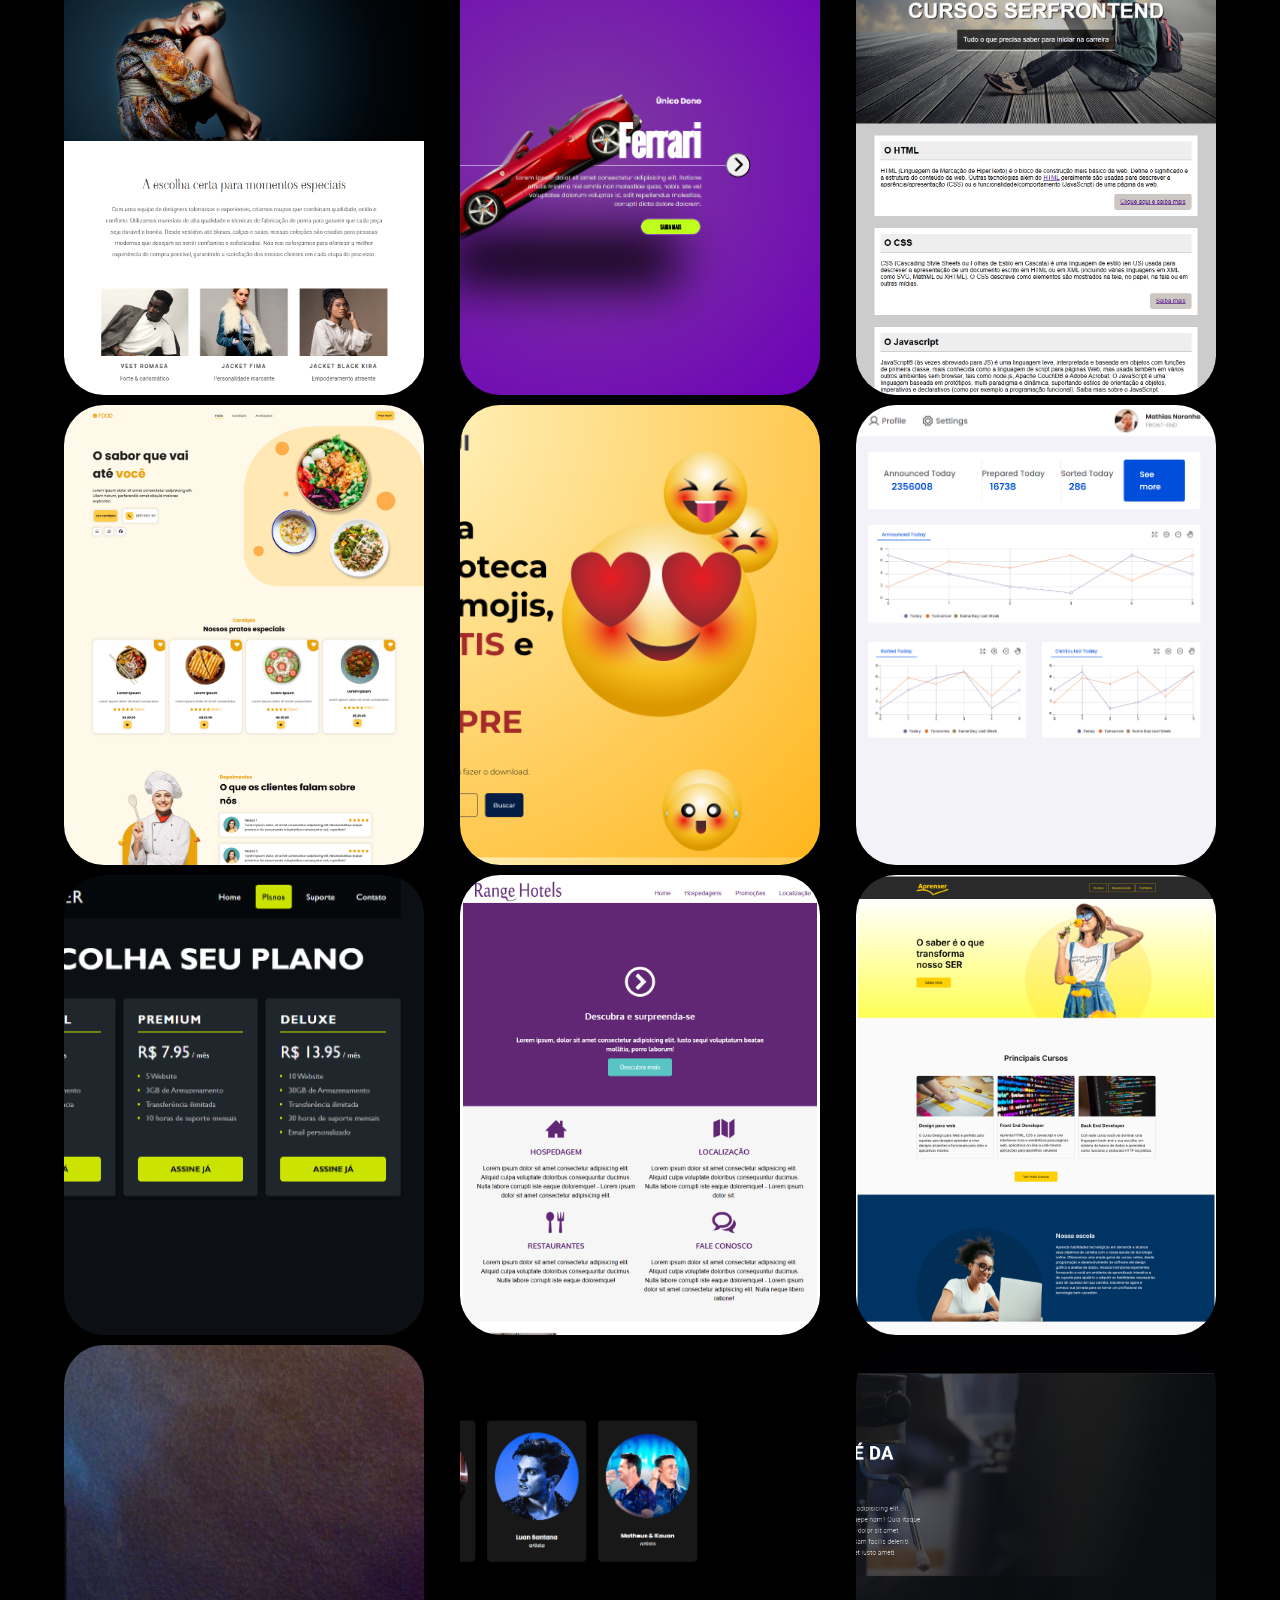
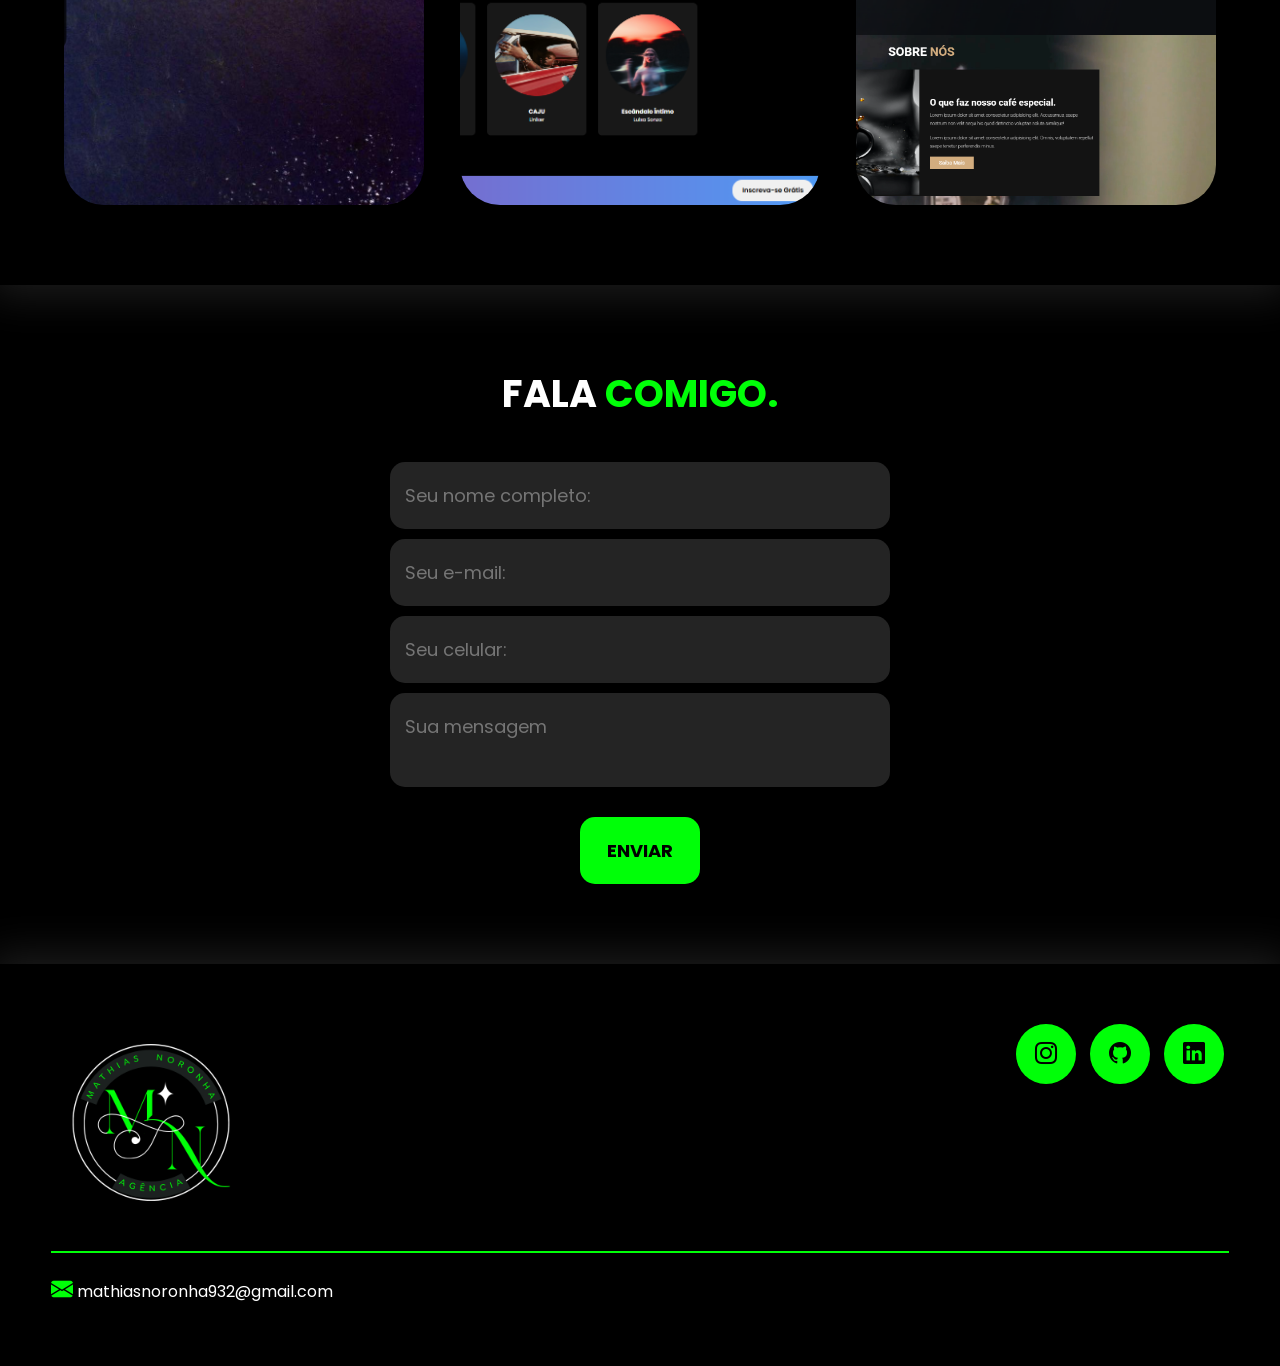
==== commit bc529020: "commit inicial" ====
--- a/Portfólio/index.html
+++ b/Portfólio/index.html
@@ -192,6 +192,15 @@
                     <div class="img-port" style="background-image: url(images/projeto12.png);"><a href="Projetos/Projeto Aprenser/index.html">
                         <div class="overlay">Projeto 12</div></a>
                     </div>
+                    <div class="img-port" style="background-image: url(images/projeto13.png);"><a href="Projetos/projeto previsão do tempo/index.html">
+                        <div class="overlay">Projeto 13</div></a>
+                    </div>
+                    <div class="img-port" style="background-image: url(images/projeto14.png);"><a href="Projetos/Projeto Spotify/index.html">
+                        <div class="overlay">Projeto 14</div></a>
+                    </div>
+                    <div class="img-port" style="background-image: url(images/projeto15.png);"><a href="Projetos/Projeto_Cafetaria/index.html">
+                        <div class="overlay">Projeto 15</div></a>
+                    </div>
                     
 
                 </div><!--flex-->
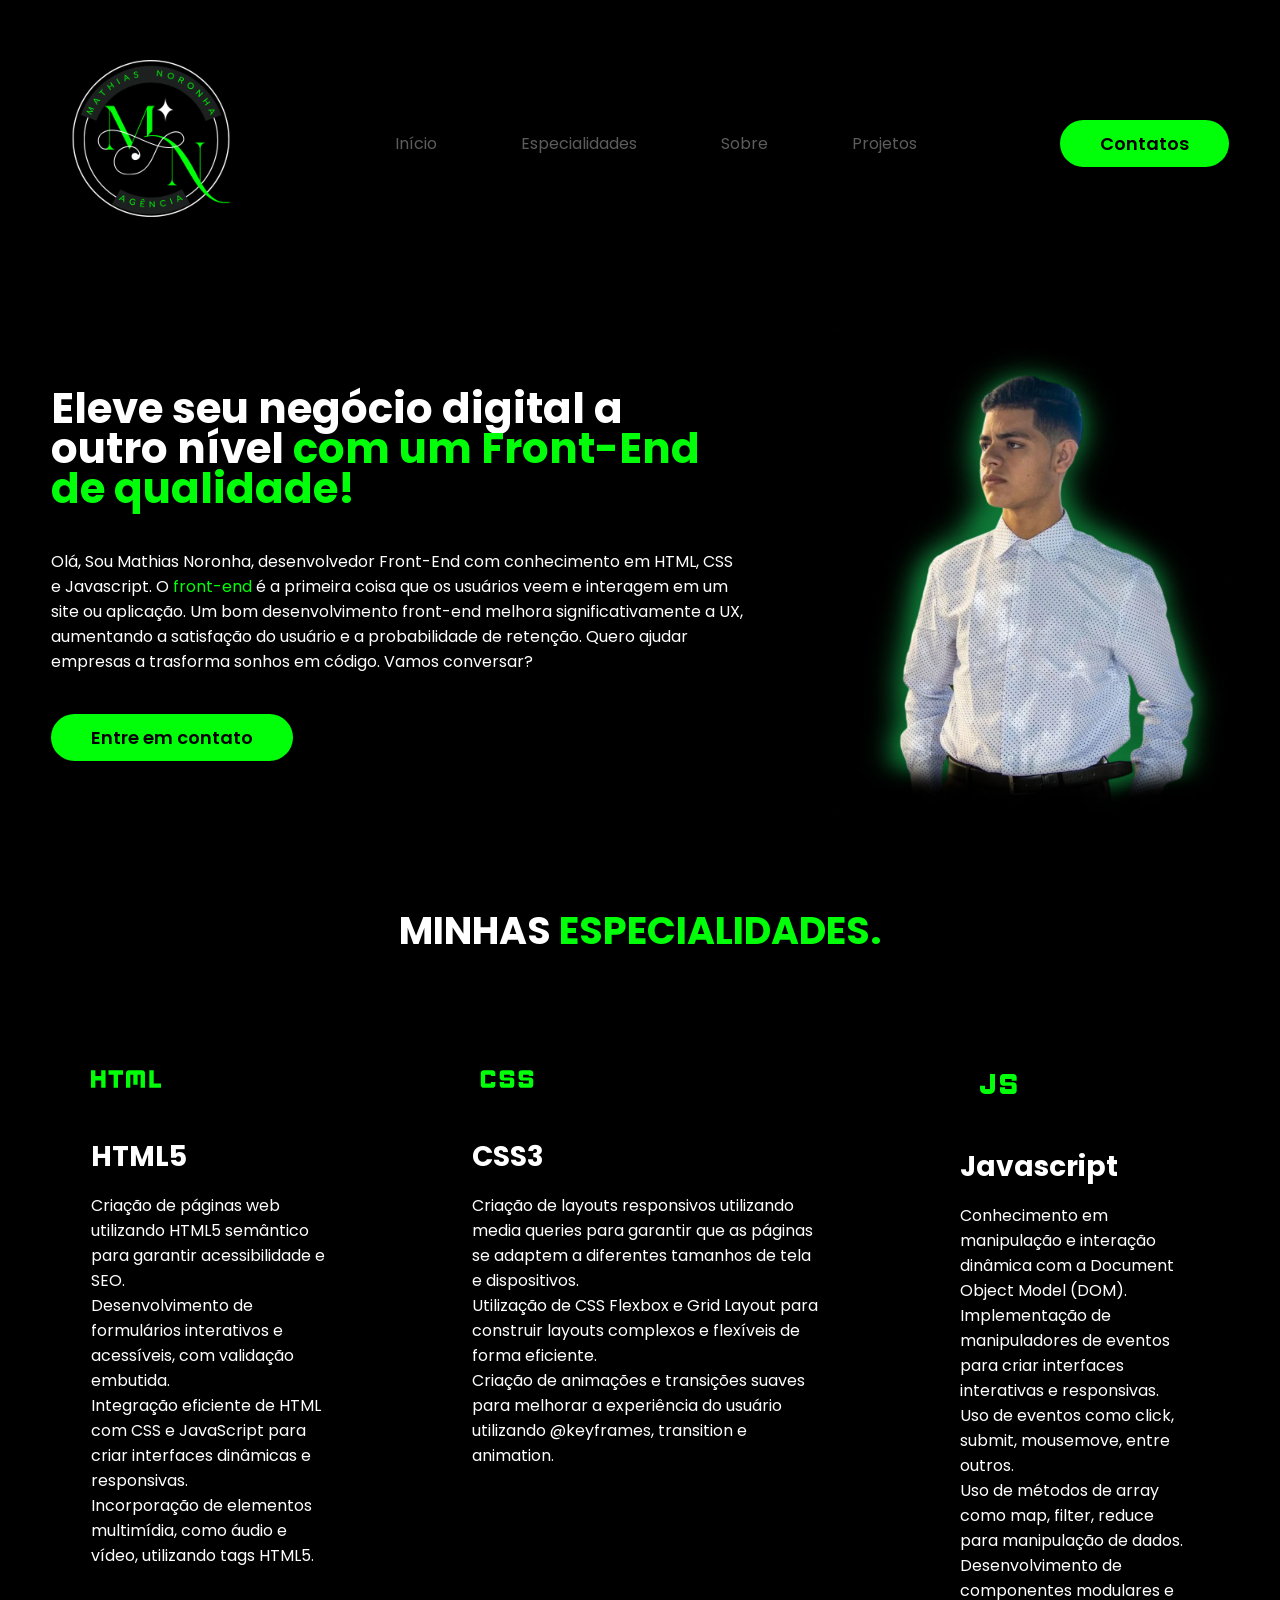
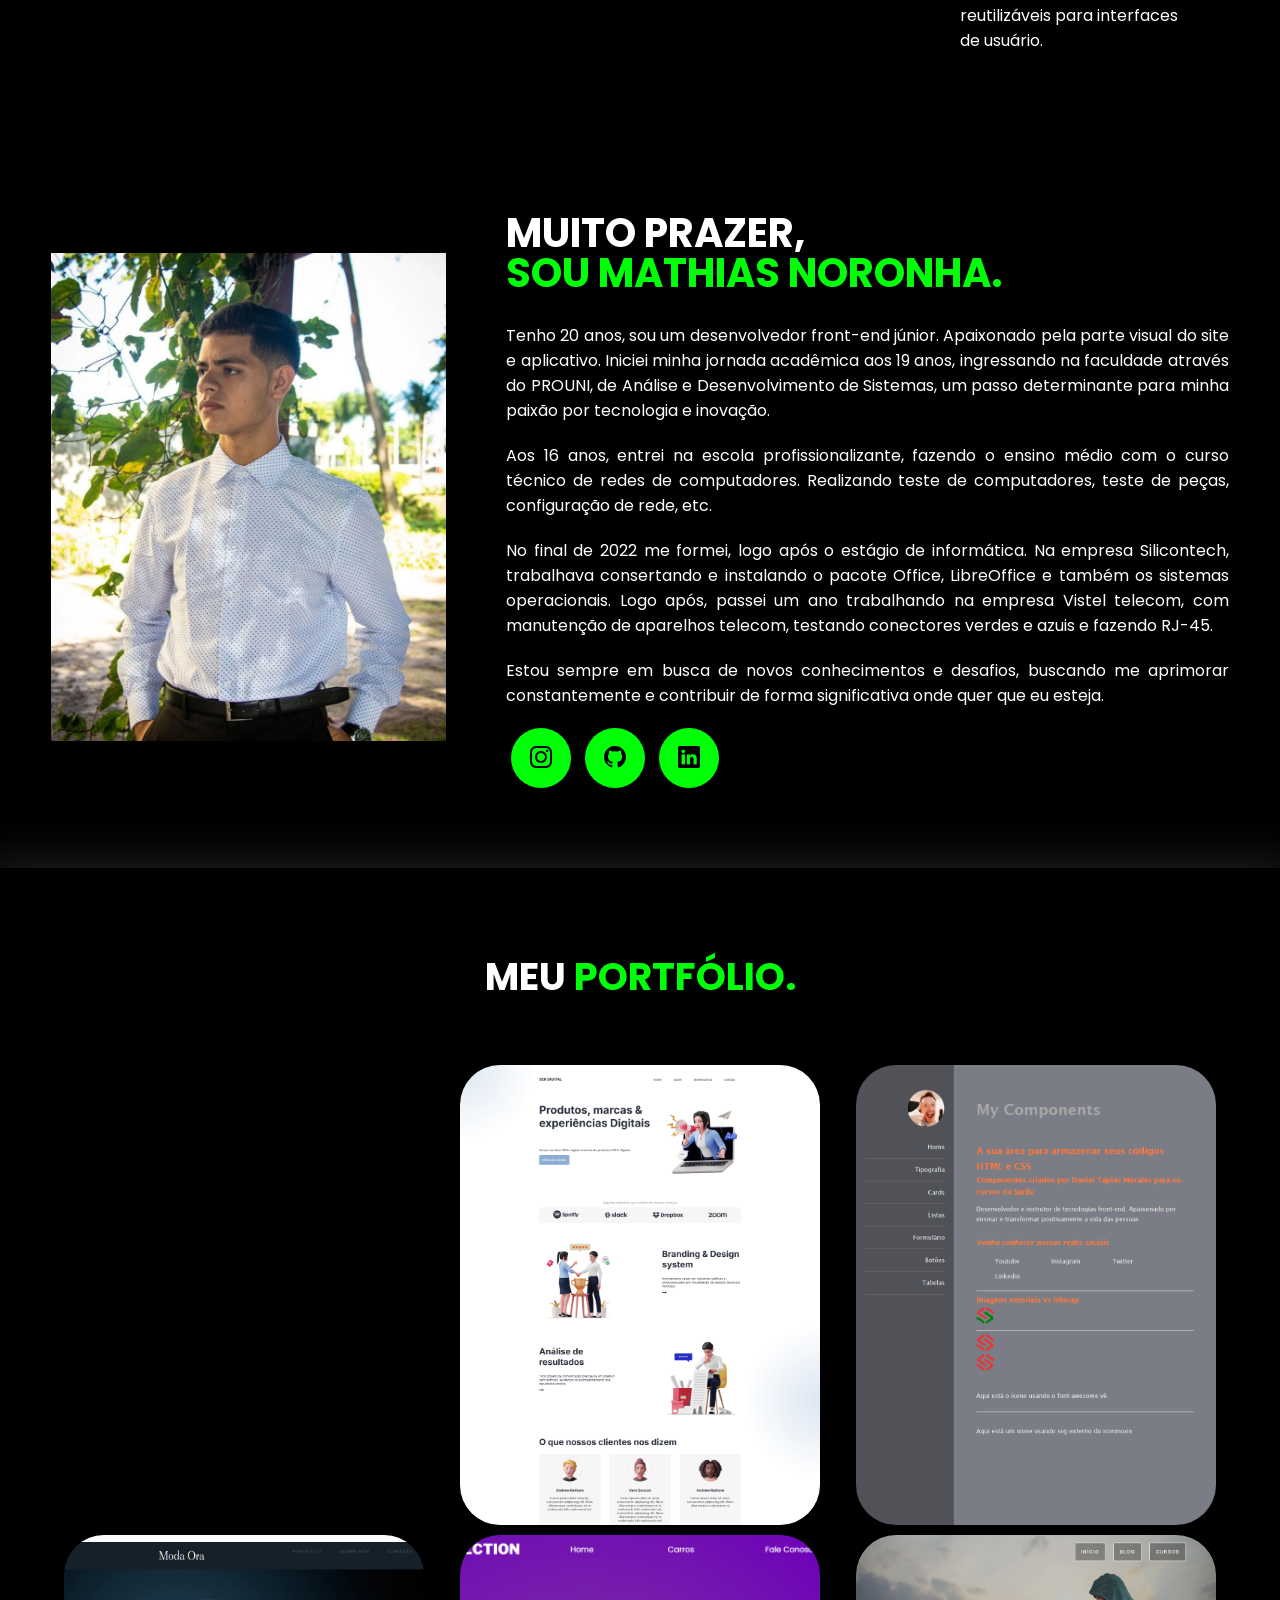
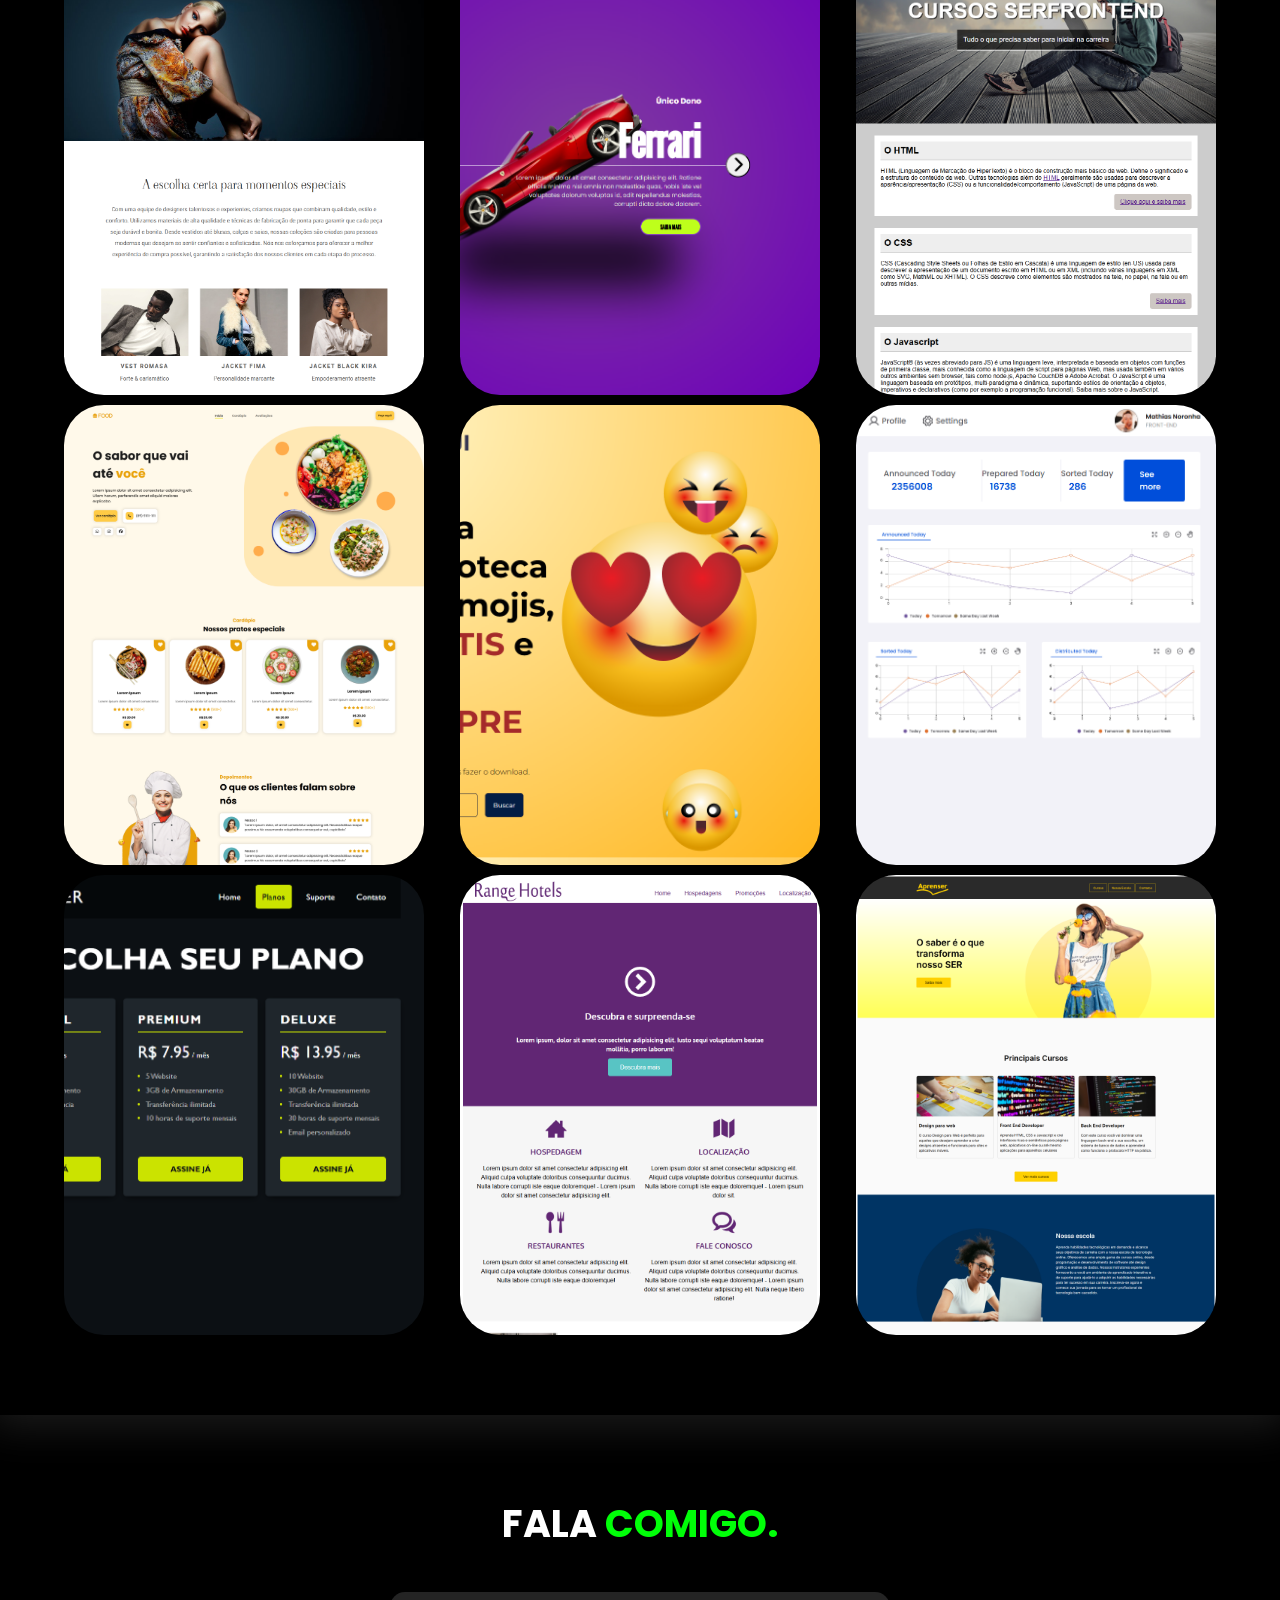
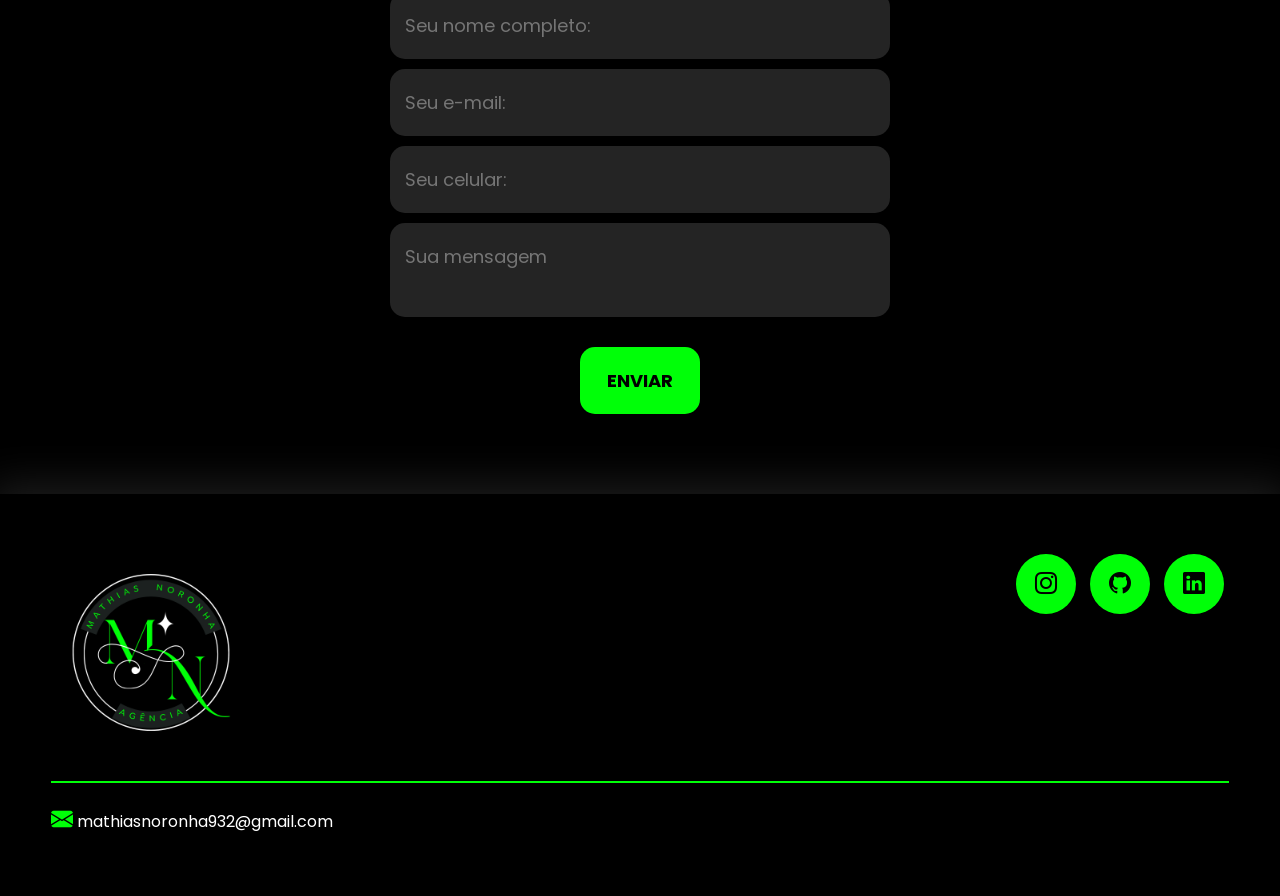
==== commit 49701929: "commit inicial" ====
--- a/Portfólio/index.html
+++ b/Portfólio/index.html
@@ -192,16 +192,6 @@
                     <div class="img-port" style="background-image: url(images/projeto12.png);"><a href="Projetos/Projeto Aprenser/index.html">
                         <div class="overlay">Projeto 12</div></a>
                     </div>
-                    <div class="img-port" style="background-image: url(images/projeto13.png);"><a href="Projetos/projeto previsão do tempo/index.html">
-                        <div class="overlay">Projeto 13</div></a>
-                    </div>
-                    <div class="img-port" style="background-image: url(images/projeto14.png);"><a href="Projetos/Projeto Spotify/index.html">
-                        <div class="overlay">Projeto 14</div></a>
-                    </div>
-                    <div class="img-port" style="background-image: url(images/projeto15.png);"><a href="Projetos/Projeto_Cafetaria/index.html">
-                        <div class="overlay">Projeto 15</div></a>
-                    </div>
-                    
 
                 </div><!--flex-->
             </div><!--interface-->
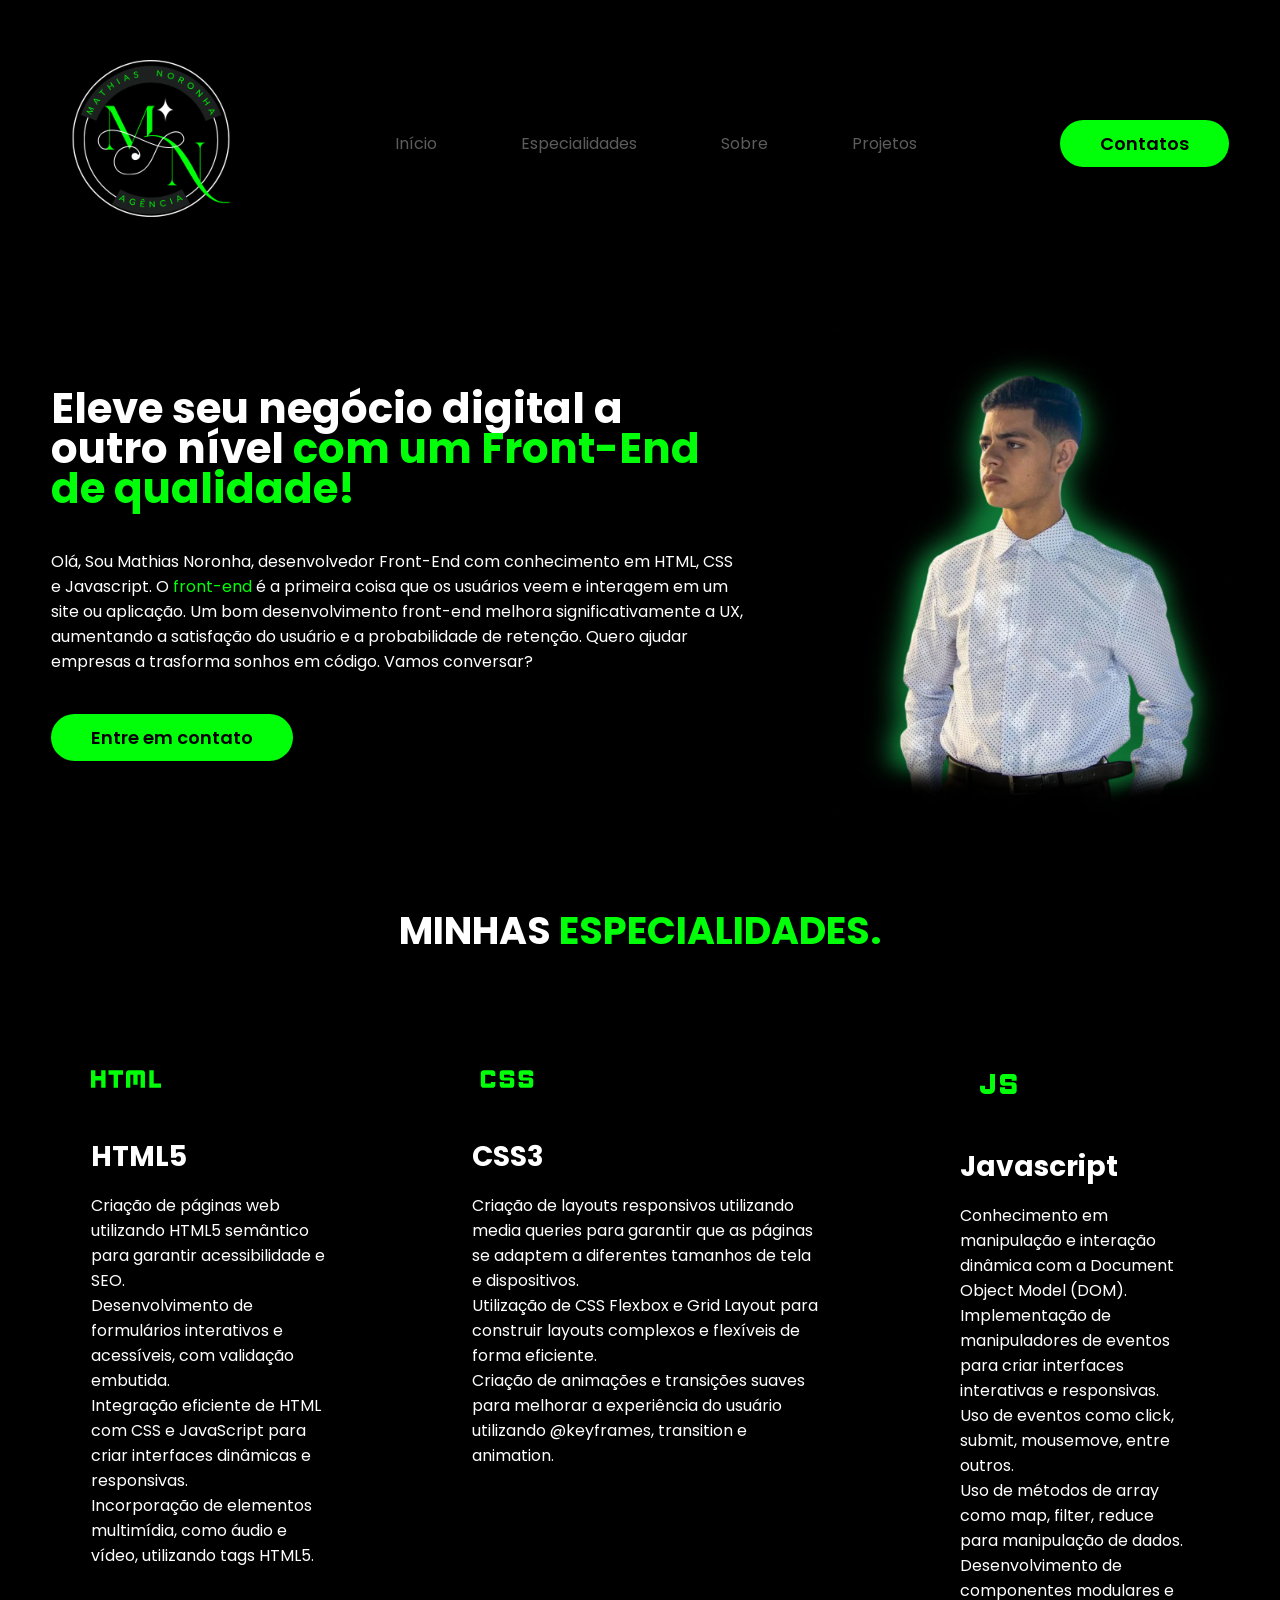
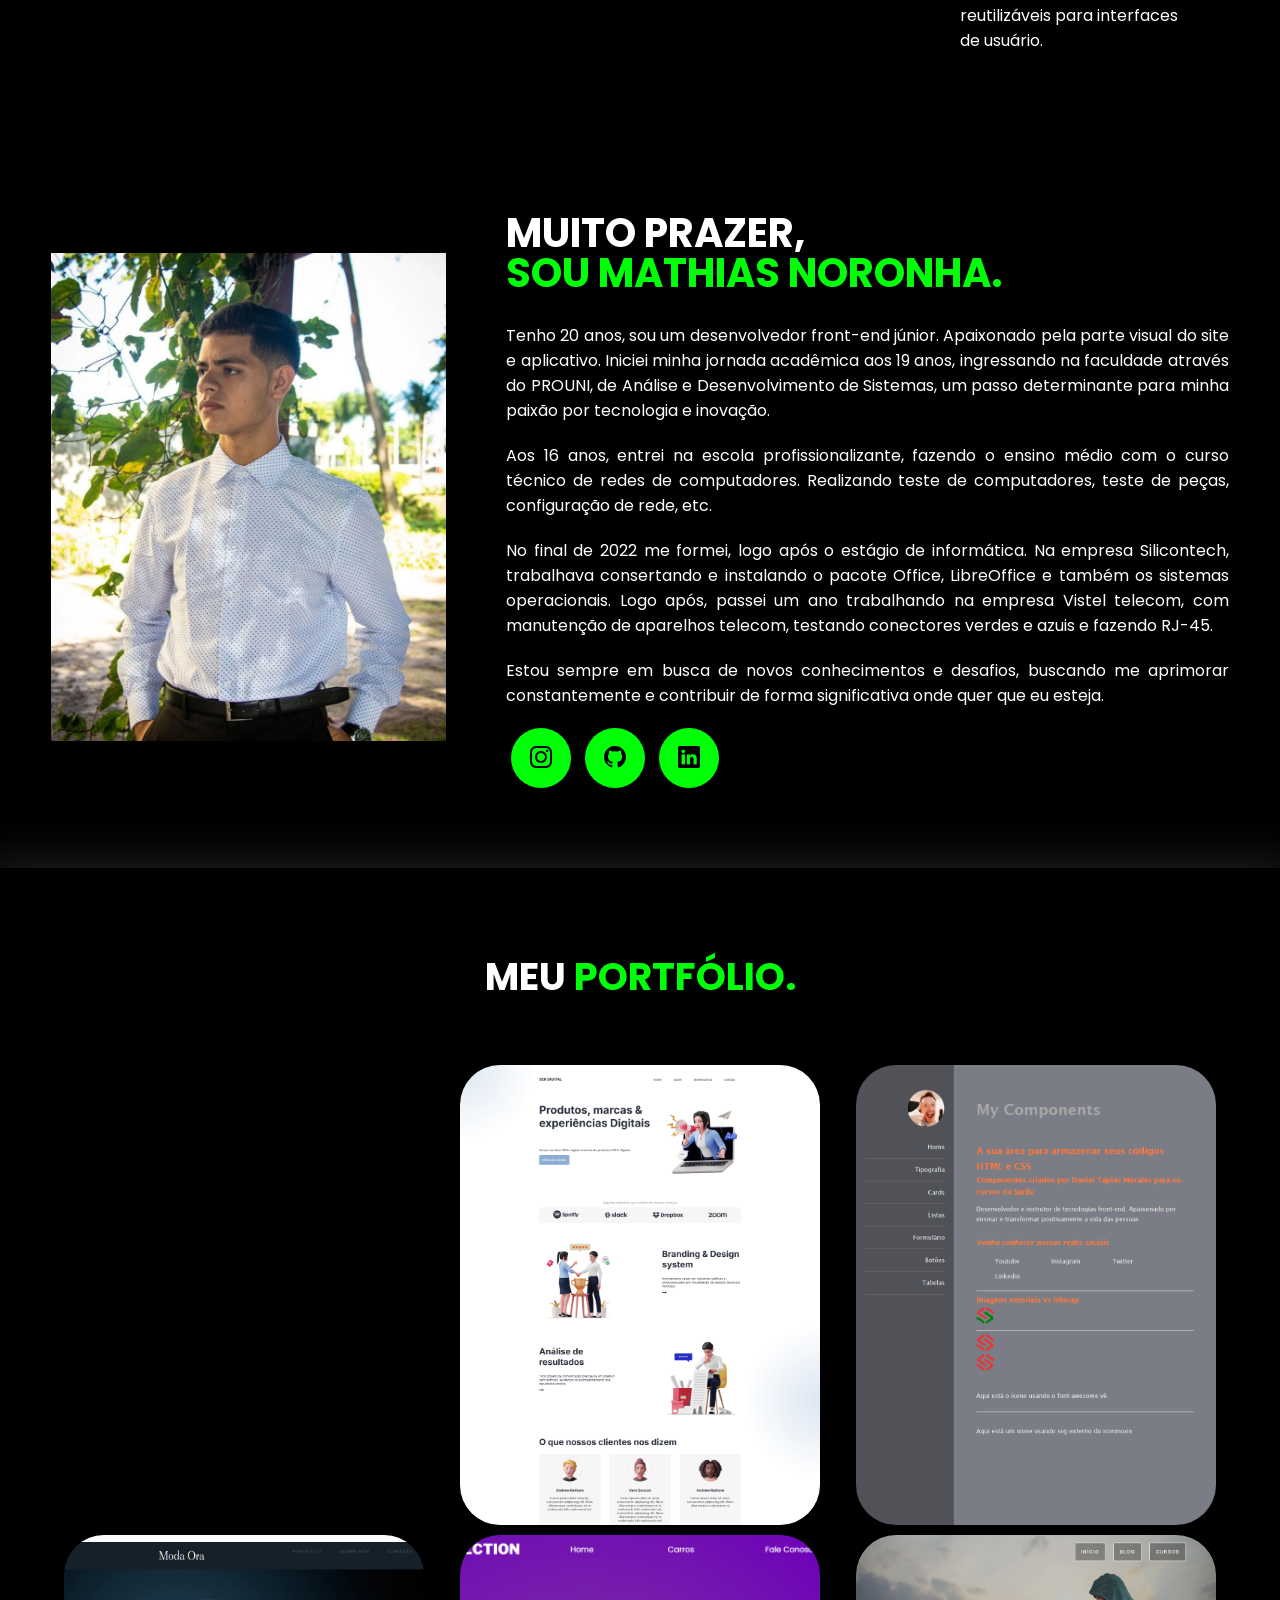
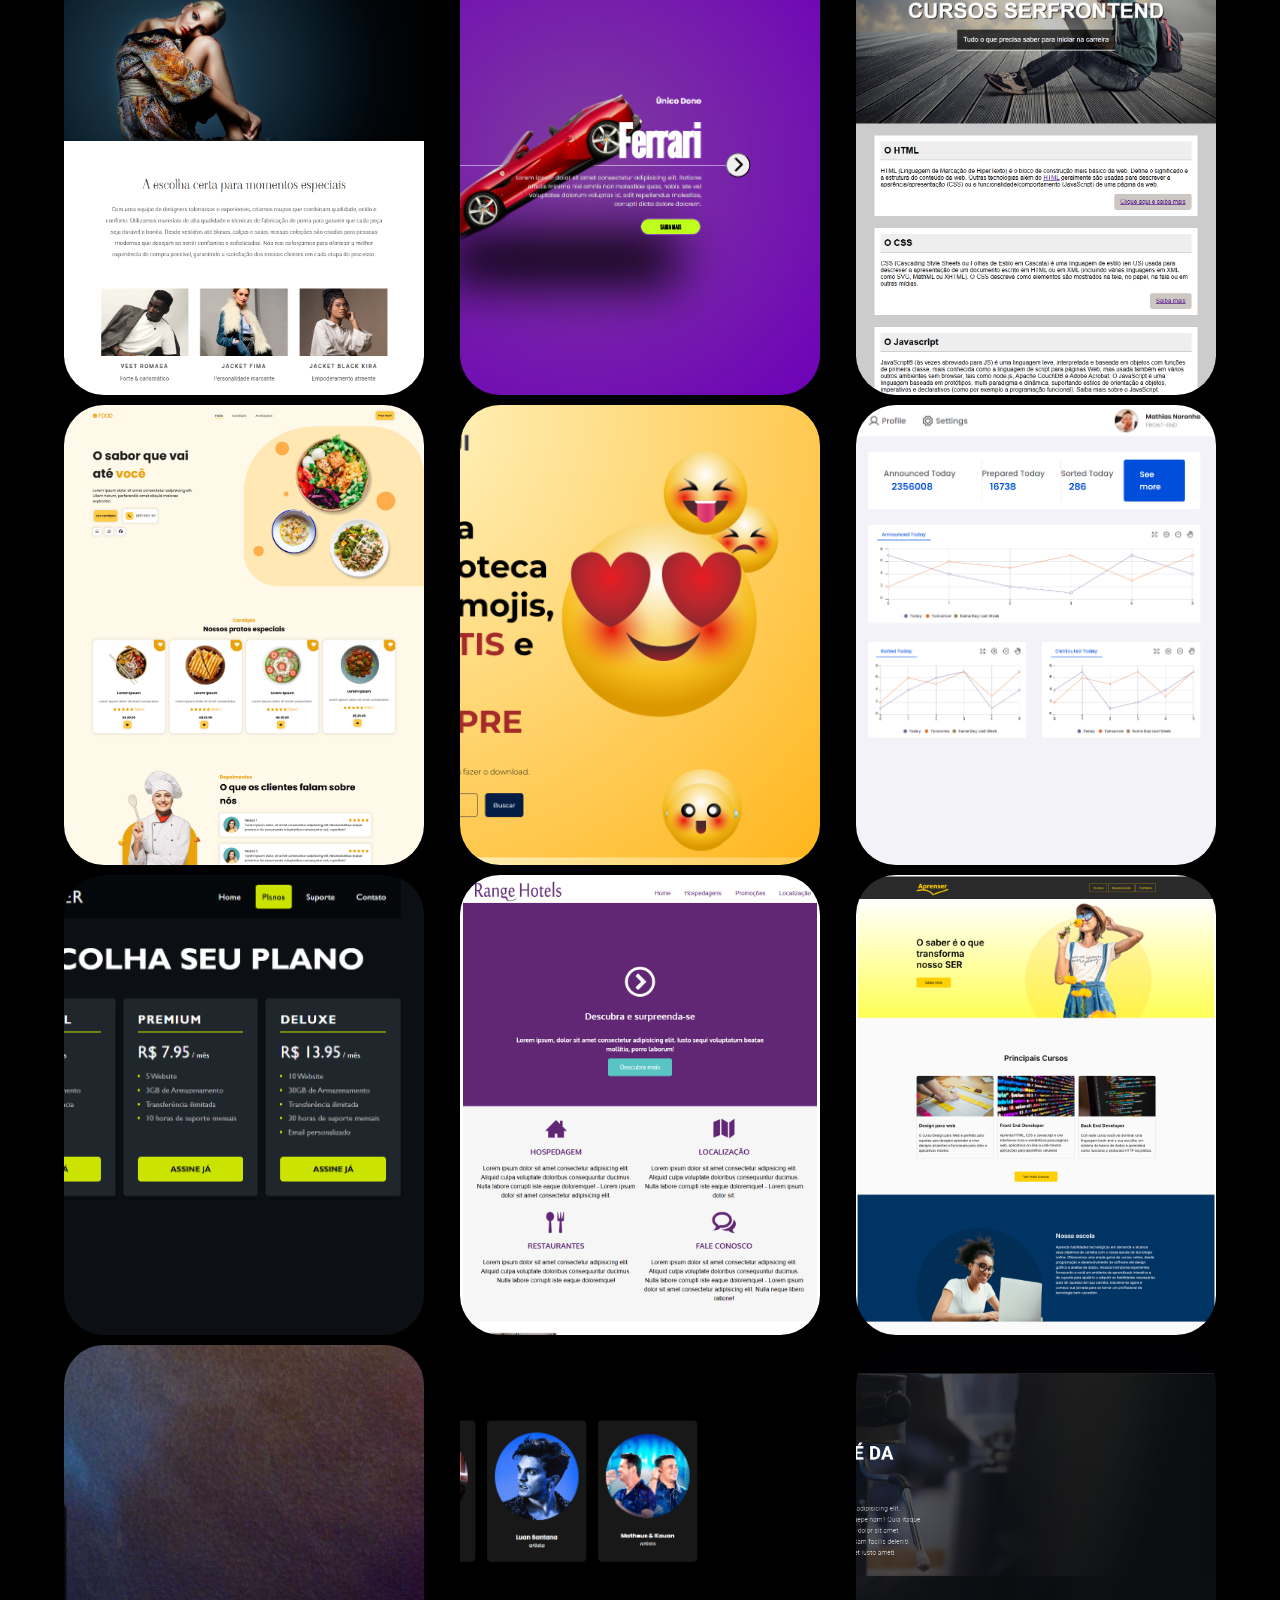
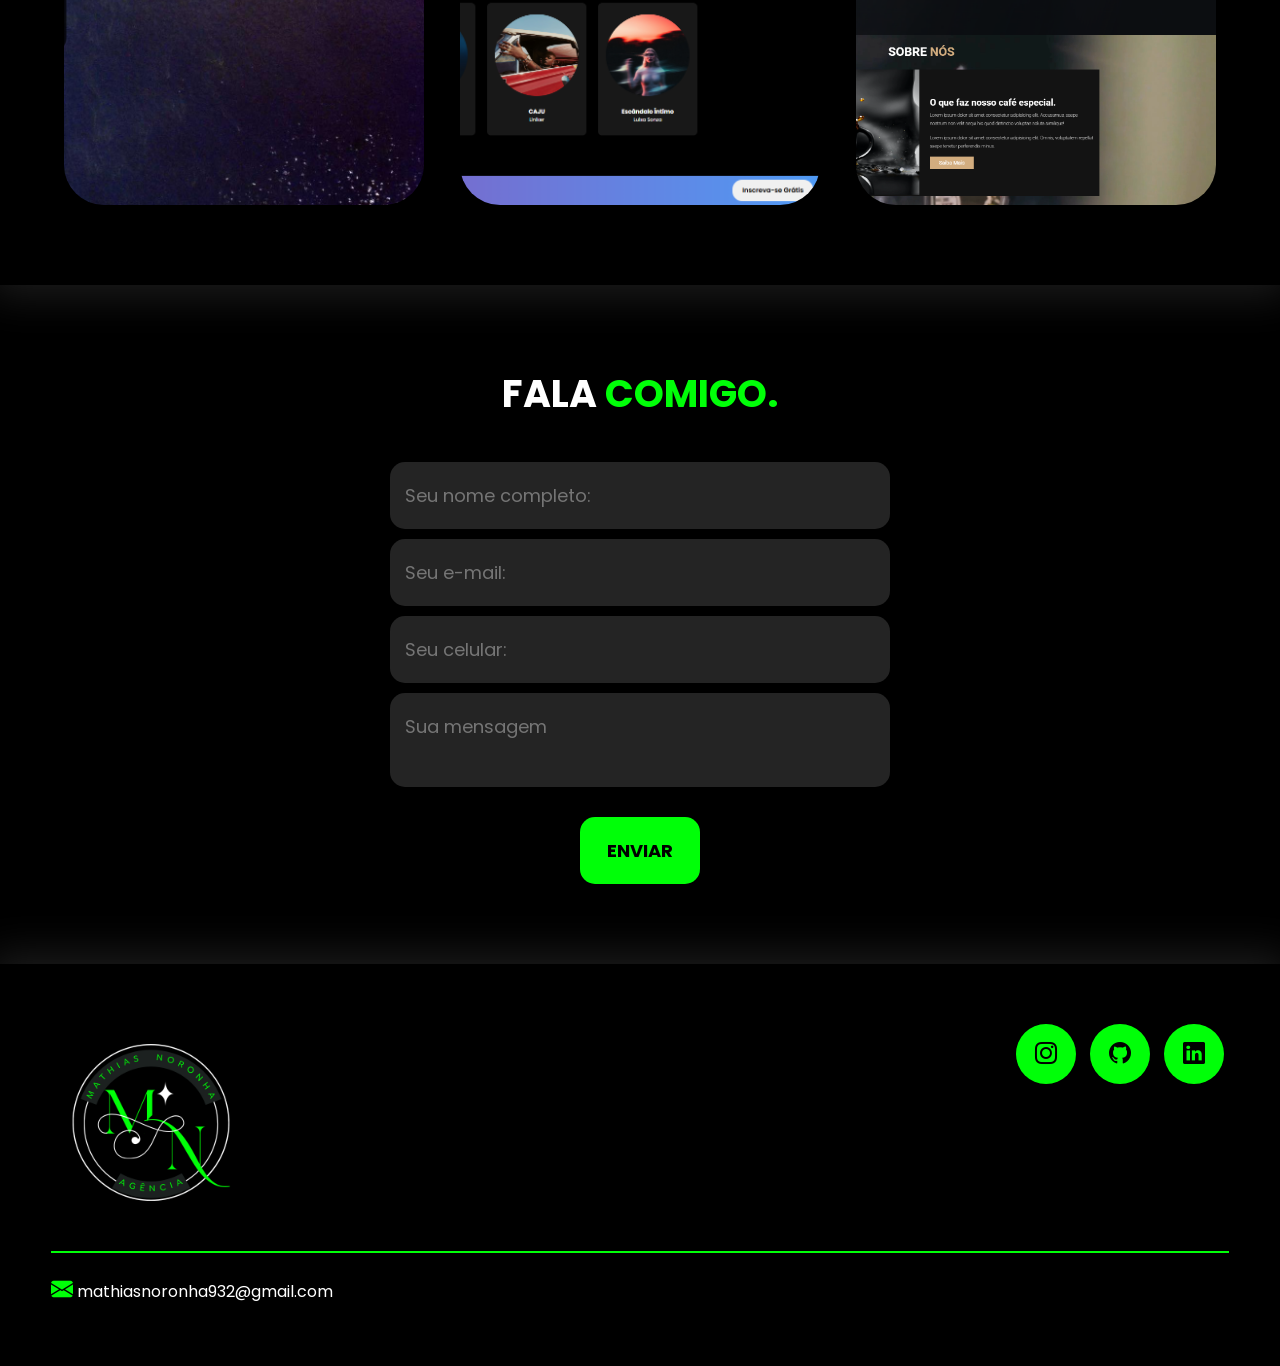
==== commit 03740050: "changed command" ====
--- a/Portfólio/index.html
+++ b/Portfólio/index.html
@@ -192,6 +192,17 @@
                     <div class="img-port" style="background-image: url(images/projeto12.png);"><a href="Projetos/Projeto Aprenser/index.html">
                         <div class="overlay">Projeto 12</div></a>
                     </div>
+                    <div class="img-port" style="background-image: url(images/projeto13.png);"><a href="Projetos/projeto previsão do tempo/index.html">
+                        <div class="overlay">Projeto 13</div></a>
+                    </div>
+                    <div class="img-port" style="background-image: url(images/projeto14.png);"><a href="Projetos/Projeto Spotify/index.html">
+                        <div class="overlay">Projeto 14</div></a>
+                    </div>
+                    <div class="img-port" style="background-image: url(images/projeto15.png);"><a href="Projetos/Projeto_Cafetaria/index.html">
+                        <div class="overlay">Projeto 15</div></a>
+                    </div>
+
+
 
                 </div><!--flex-->
             </div><!--interface-->
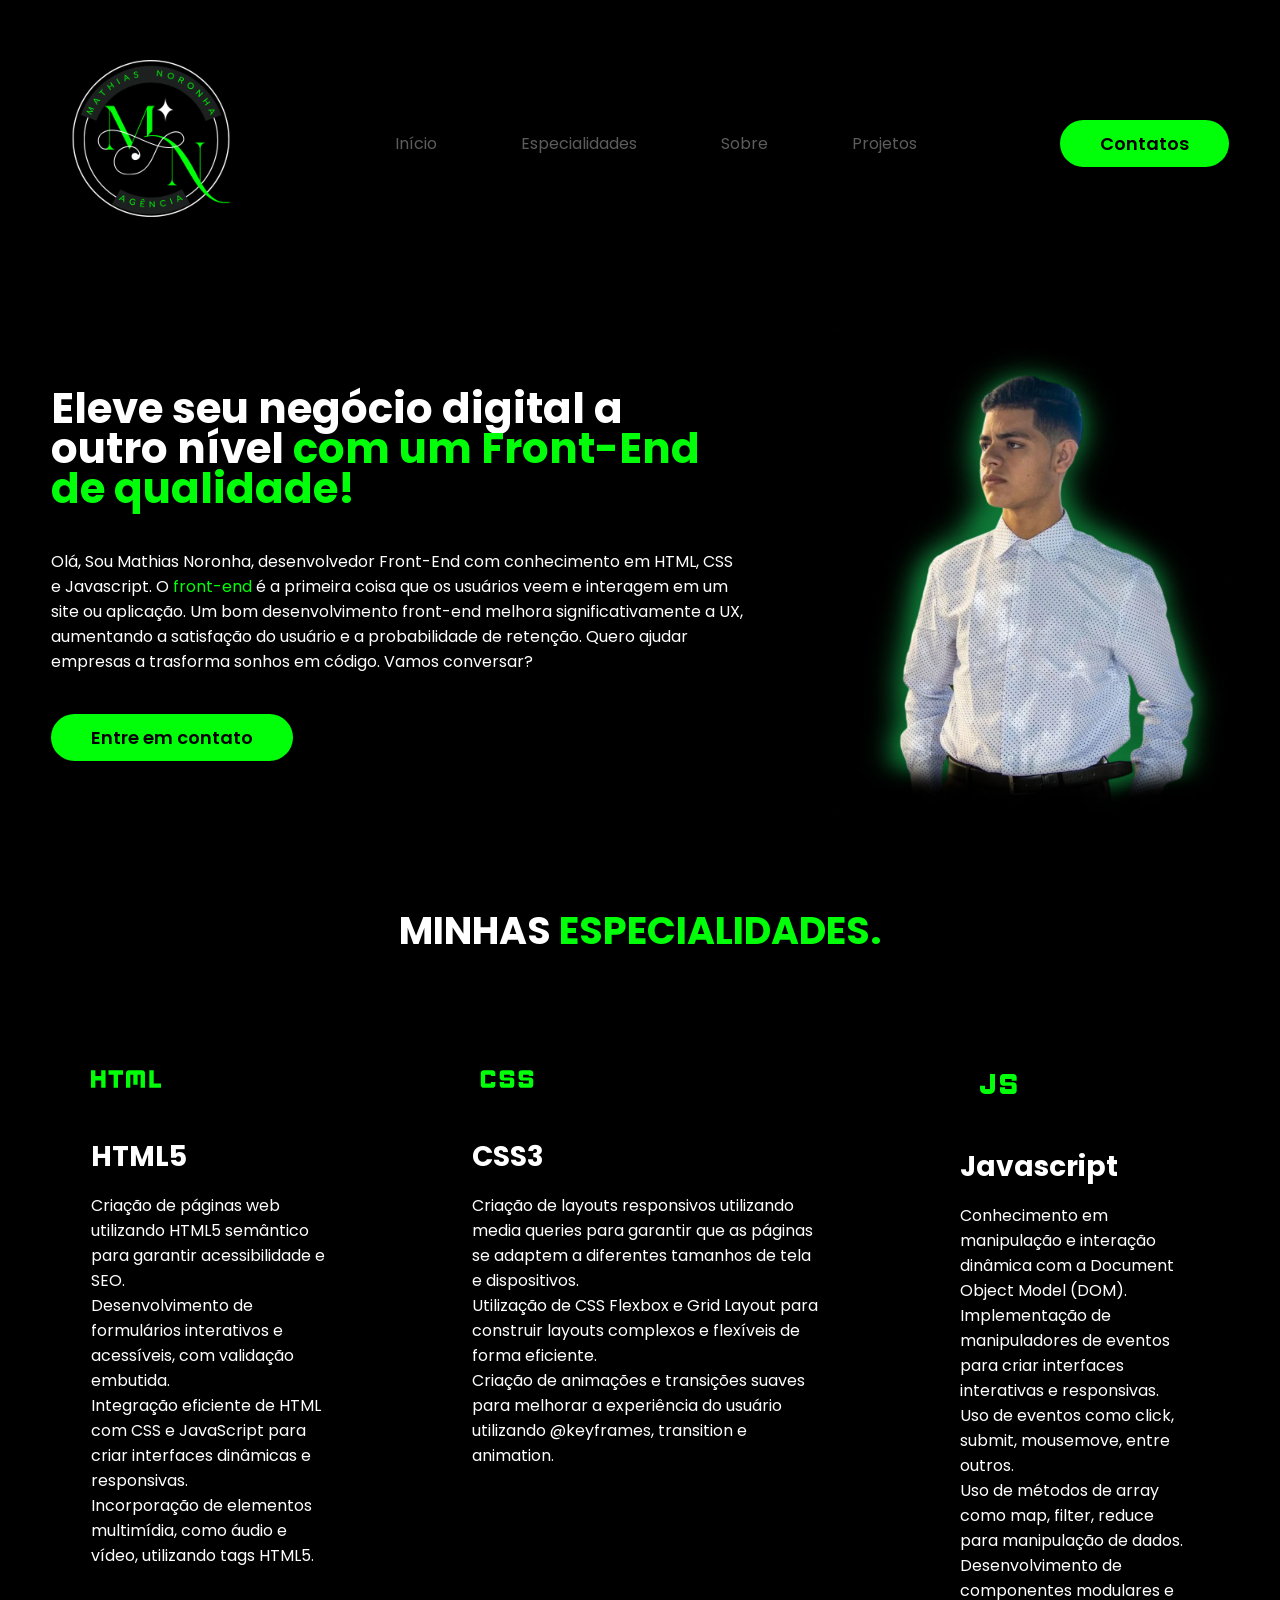
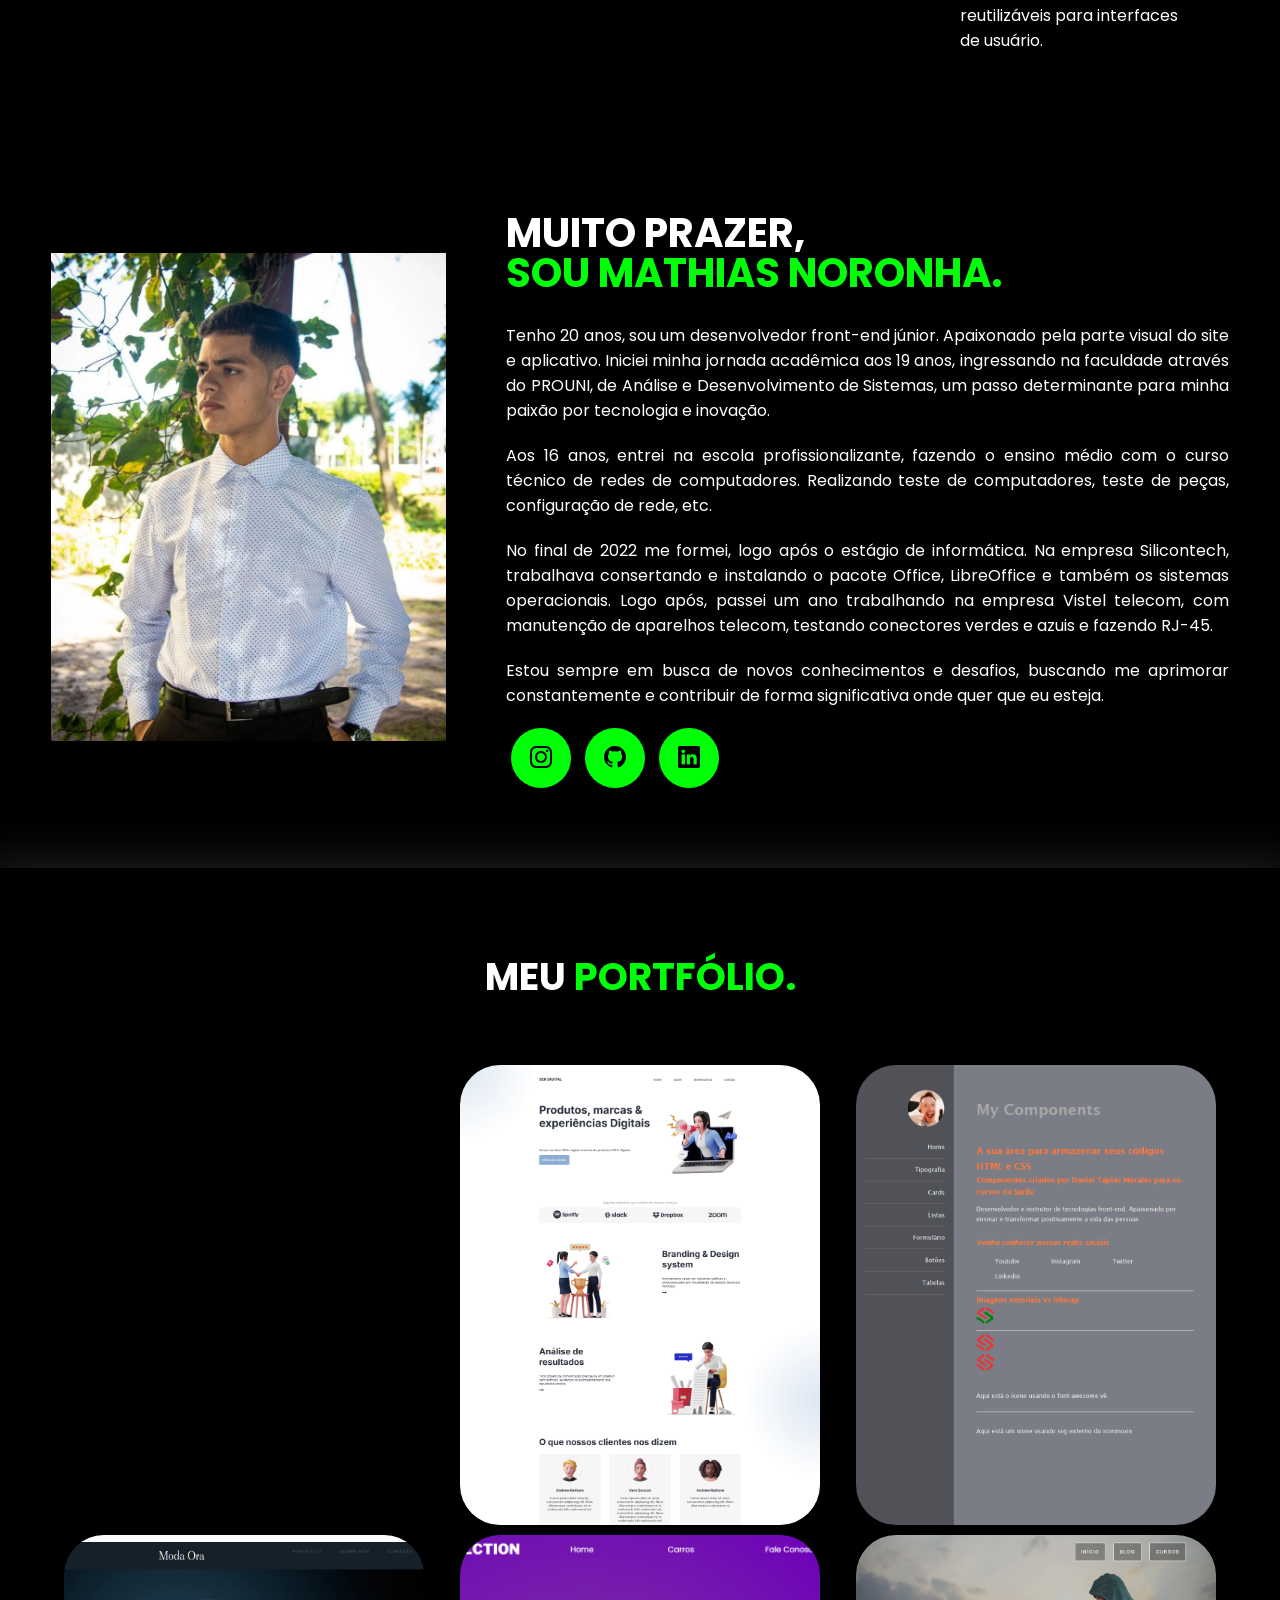
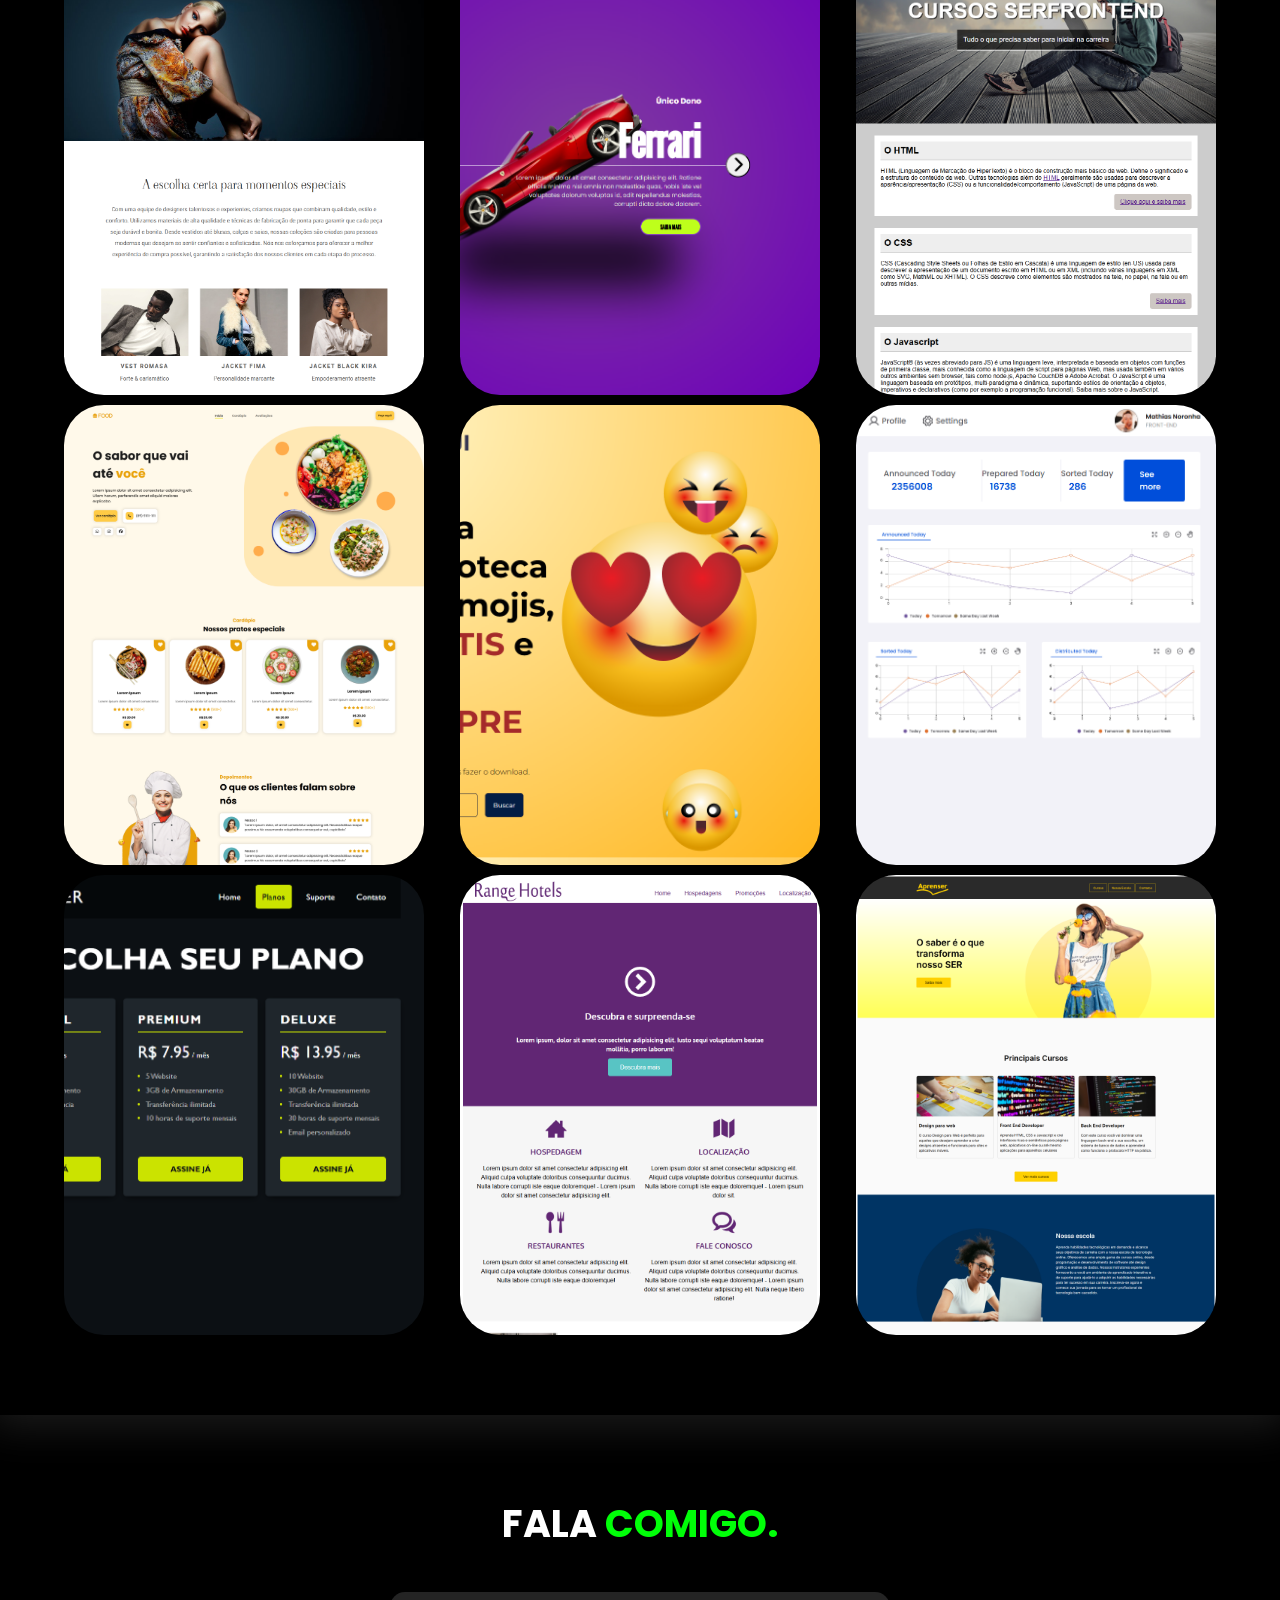
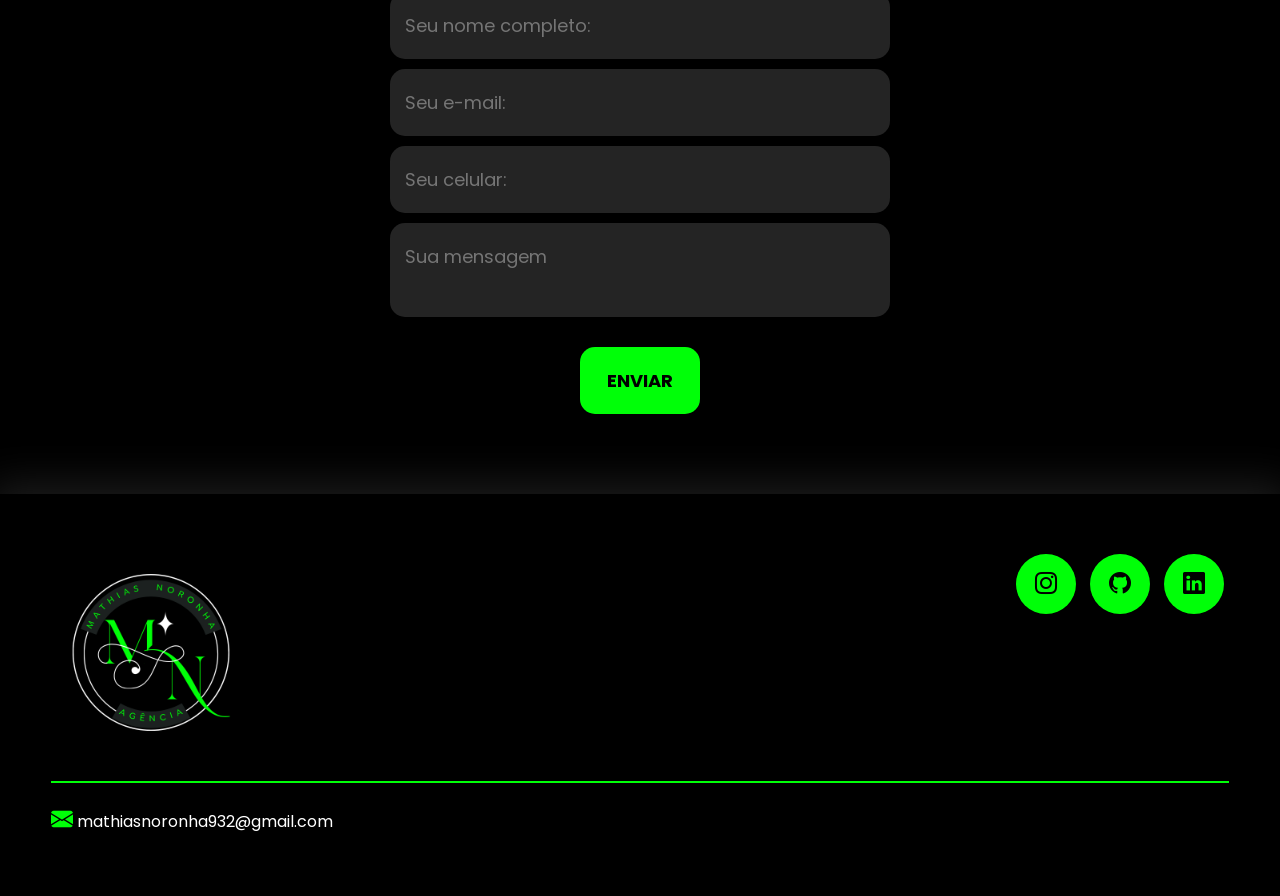
==== commit 819244b2: "commit inicial" ====
--- a/Portfólio/index.html
+++ b/Portfólio/index.html
@@ -158,7 +158,6 @@
                     <div class="img-port" style="background-image: url(images/projeto01.png);"><a href="Projetos/Project Infusion/index.html">
                         <div class="overlay">Projeto 01</div></a>
                     </div>
-
                     <div class="img-port" style="background-image: url(images/projeto02.png);"><a href="Projetos/ProjetoSerDigital/index.html">
                         <div class="overlay">Projeto 02</div></a>
                     </div>
@@ -192,16 +191,6 @@
                     <div class="img-port" style="background-image: url(images/projeto12.png);"><a href="Projetos/Projeto Aprenser/index.html">
                         <div class="overlay">Projeto 12</div></a>
                     </div>
-                    <div class="img-port" style="background-image: url(images/projeto13.png);"><a href="Projetos/projeto previsão do tempo/index.html">
-                        <div class="overlay">Projeto 13</div></a>
-                    </div>
-                    <div class="img-port" style="background-image: url(images/projeto14.png);"><a href="Projetos/Projeto Spotify/index.html">
-                        <div class="overlay">Projeto 14</div></a>
-                    </div>
-                    <div class="img-port" style="background-image: url(images/projeto15.png);"><a href="Projetos/Projeto_Cafetaria/index.html">
-                        <div class="overlay">Projeto 15</div></a>
-                    </div>
-
 
 
                 </div><!--flex-->
